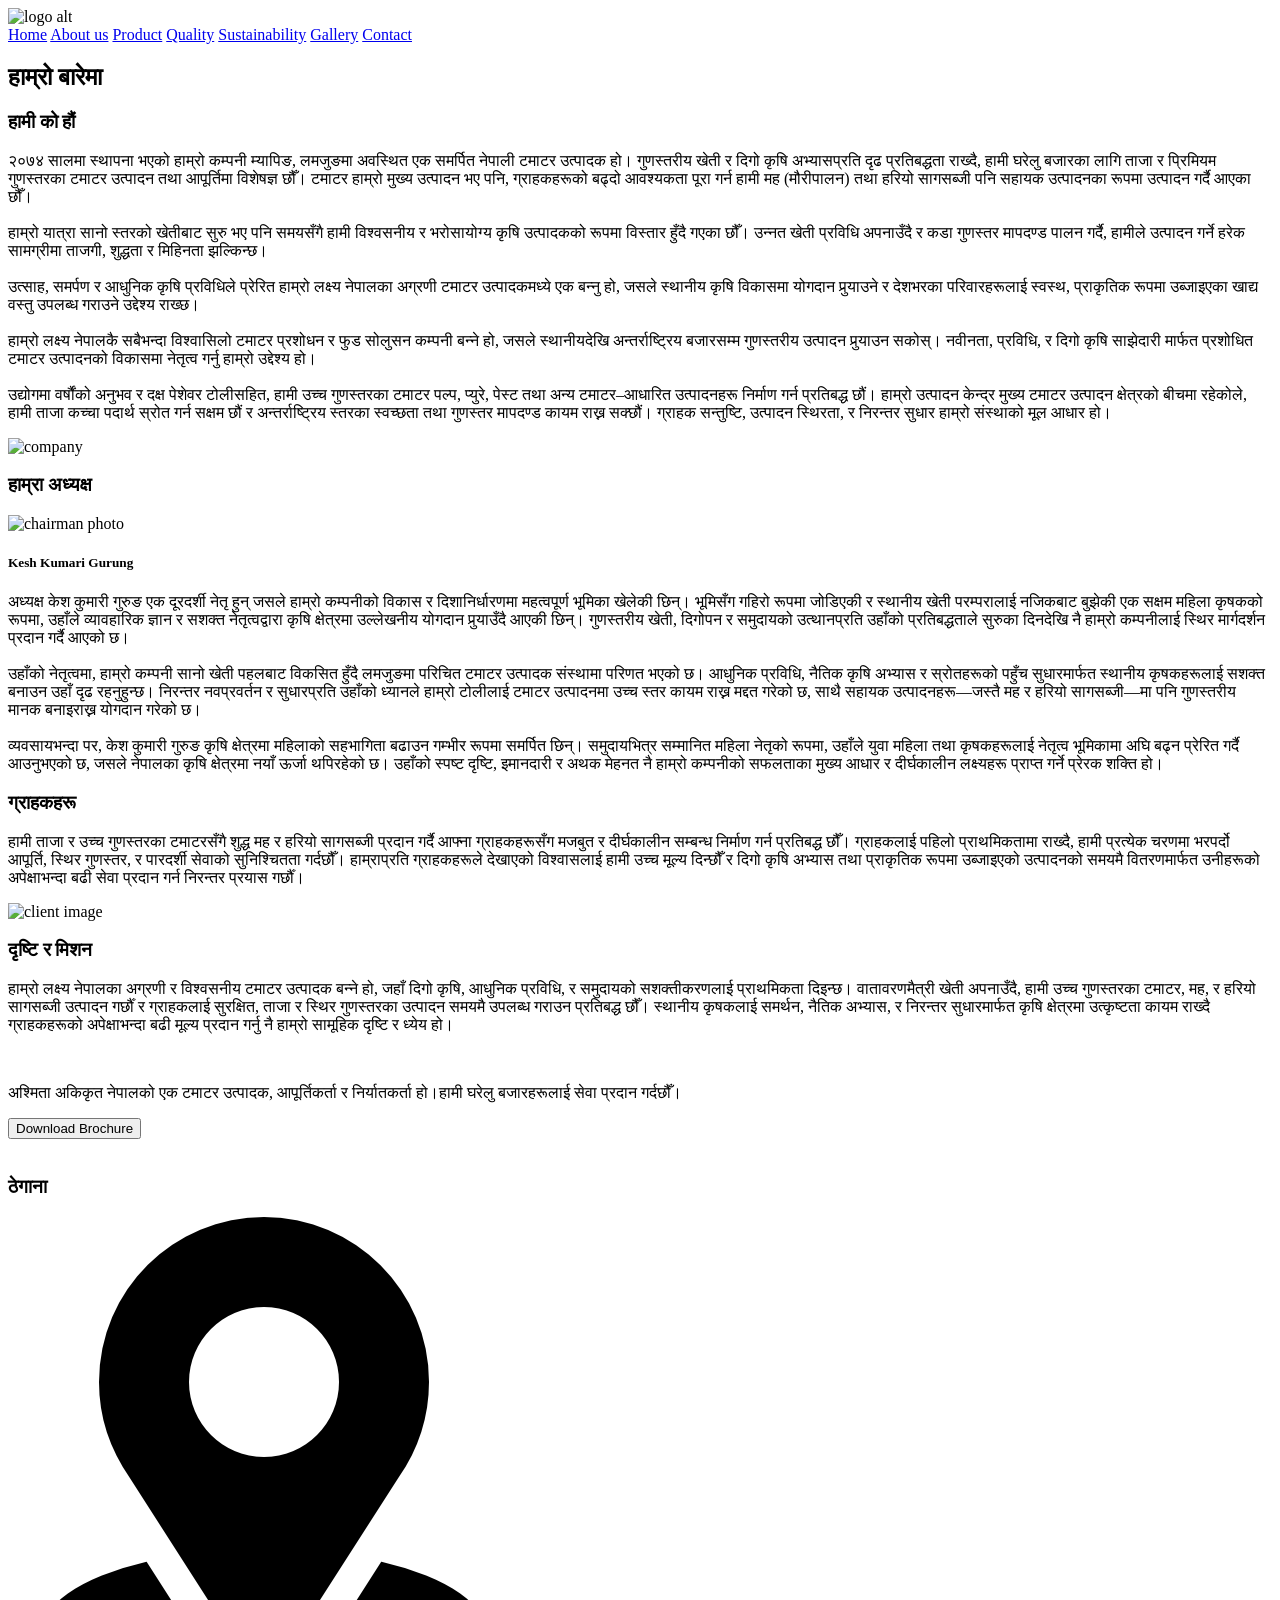
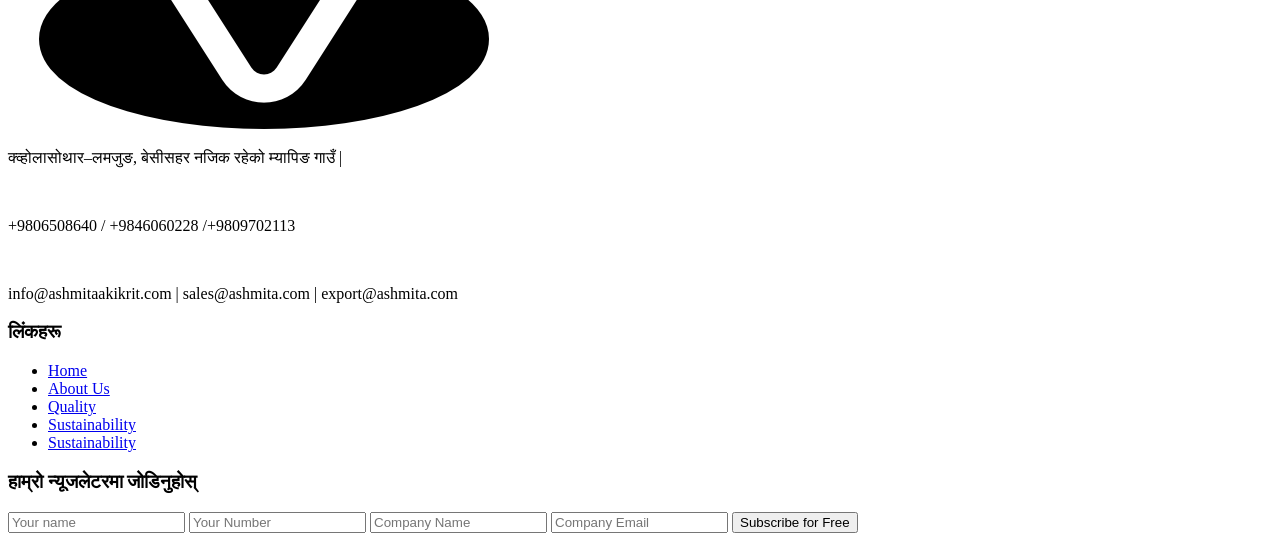
==== html/about.html @ 1850f5c6 "Update about.html" ====
<!DOCTYPE html>
<html lang="en">
<head>
    <meta charset="UTF-8">
    <meta name="viewport" content="width=device-width, initial-scale=1.0">
    <title>Document</title>
</head>
<link rel="stylesheet" href="css/about.css">
<body>
         <header>        
        <nav id="navCont">
           <div id="logo">
            <img id="logo-img" src="image/logo-removebg-preview.png" alt="logo alt">
        </div>

            <a class="nav" href="index.html">Home</a>
            <a class="nav" href="#">About us</a>
            <a class="nav" href="html/product.html">Product</a>
            <a class="nav" href="html/quality.html">Quality</a>
            <a class="nav" href="html/sustain.html">Sustainability</a>
            <a class="nav" href="html/gallery.html">Gallery</a>
            <a class="nav" href="html/gallery.html">Contact</a>
        </nav>
    </header>
    <main>
        <h2 class="main-heading">हाम्रो बारेमा</h2>
        <h3 class="sub-heading">हामी को हौं</h3>

        <div class="cont-item">
         <p class="company-p">२०७४ सालमा स्थापना भएको हाम्रो कम्पनी म्यापिङ, लमजुङमा अवस्थित एक समर्पित नेपाली टमाटर उत्पादक हो। गुणस्तरीय खेती र दिगो कृषि अभ्यासप्रति दृढ प्रतिबद्धता राख्दै, हामी घरेलु बजारका लागि ताजा र प्रिमियम गुणस्तरका टमाटर उत्पादन तथा आपूर्तिमा विशेषज्ञ छौँ। टमाटर हाम्रो मुख्य उत्पादन भए पनि, ग्राहकहरूको बढ्दो आवश्यकता पूरा गर्न हामी मह (मौरीपालन) तथा हरियो सागसब्जी पनि सहायक उत्पादनका रूपमा उत्पादन गर्दै आएका छौँ।
            <br> <br>

        हाम्रो यात्रा सानो स्तरको खेतीबाट सुरु भए पनि समयसँगै हामी विश्वसनीय र भरोसायोग्य कृषि उत्पादकको रूपमा विस्तार हुँदै गएका छौँ। उन्नत खेती प्रविधि अपनाउँदै र कडा गुणस्तर मापदण्ड पालन गर्दै, हामीले उत्पादन गर्ने हरेक सामग्रीमा ताजगी, शुद्धता र मिहिनता झल्किन्छ।
        <br><br>

        उत्साह, समर्पण र आधुनिक कृषि प्रविधिले प्रेरित हाम्रो लक्ष्य नेपालका अग्रणी टमाटर उत्पादकमध्ये एक बन्नु हो, जसले स्थानीय कृषि विकासमा योगदान पुर्‍याउने र देशभरका परिवारहरूलाई स्वस्थ, प्राकृतिक रूपमा उब्जाइएका खाद्य वस्तु उपलब्ध गराउने उद्देश्य राख्छ।
        <br><br>
        हाम्रो लक्ष्य नेपालकै सबैभन्दा विश्वासिलो टमाटर प्रशोधन र फुड सोलुसन कम्पनी बन्ने हो, जसले स्थानीयदेखि अन्तर्राष्ट्रिय बजारसम्म गुणस्तरीय उत्पादन पुर्‍याउन सकोस्। नवीनता, प्रविधि, र दिगो कृषि साझेदारी मार्फत प्रशोधित टमाटर उत्पादनको विकासमा नेतृत्व गर्नु हाम्रो उद्देश्य हो।
        <br><br>

        उद्योगमा वर्षौंको अनुभव र दक्ष पेशेवर टोलीसहित, हामी उच्च गुणस्तरका टमाटर पल्प, प्युरे, पेस्ट तथा अन्य टमाटर–आधारित उत्पादनहरू निर्माण गर्न प्रतिबद्ध छौं। हाम्रो उत्पादन केन्द्र मुख्य टमाटर उत्पादन क्षेत्रको बीचमा रहेकोले, हामी ताजा कच्चा पदार्थ स्रोत गर्न सक्षम छौं र अन्तर्राष्ट्रिय स्तरका स्वच्छता तथा गुणस्तर मापदण्ड कायम राख्न सक्छौं। ग्राहक सन्तुष्टि, उत्पादन स्थिरता, र निरन्तर सुधार हाम्रो संस्थाको मूल आधार हो।
    </p>
        
            <img id="company-img" src="image/company.jpg" alt="company">
        </div>

        
        
        <h3 class="sub-heading">हाम्रा अध्यक्ष</h3>
        <div class="cont-item">
            <div>
            <img id="img-chair" src="image/ceo.jpg" alt="chairman photo">
            <h5 id="ceo-name">Kesh Kumari Gurung</h5>
            </div>
            <p class="company-p">अध्यक्ष केश कुमारी गुरुङ एक दूरदर्शी नेतृ हुन् जसले हाम्रो कम्पनीको विकास र दिशानिर्धारणमा महत्वपूर्ण भूमिका खेलेकी छिन्। भूमिसँग गहिरो रूपमा जोडिएकी र स्थानीय खेती परम्परालाई नजिकबाट बुझेकी एक सक्षम महिला कृषकको रूपमा, उहाँले व्यावहारिक ज्ञान र सशक्त नेतृत्वद्वारा कृषि क्षेत्रमा उल्लेखनीय योगदान पुर्‍याउँदै आएकी छिन्। गुणस्तरीय खेती, दिगोपन र समुदायको उत्थानप्रति उहाँको प्रतिबद्धताले सुरुका दिनदेखि नै हाम्रो कम्पनीलाई स्थिर मार्गदर्शन प्रदान गर्दै आएको छ।
                <br> <br>

            उहाँको नेतृत्वमा, हाम्रो कम्पनी सानो खेती पहलबाट विकसित हुँदै लमजुङमा परिचित टमाटर उत्पादक संस्थामा परिणत भएको छ। आधुनिक प्रविधि, नैतिक कृषि अभ्यास र स्रोतहरूको पहुँच सुधारमार्फत स्थानीय कृषकहरूलाई सशक्त बनाउन उहाँ दृढ रहनुहुन्छ। निरन्तर नवप्रवर्तन र सुधारप्रति उहाँको ध्यानले हाम्रो टोलीलाई टमाटर उत्पादनमा उच्च स्तर कायम राख्न मद्दत गरेको छ, साथै सहायक उत्पादनहरू—जस्तै मह र हरियो सागसब्जी—मा पनि गुणस्तरीय मानक बनाइराख्न योगदान गरेको छ।
            <br> <br>

            व्यवसायभन्दा पर, केश कुमारी गुरुङ कृषि क्षेत्रमा महिलाको सहभागिता बढाउन गम्भीर रूपमा समर्पित छिन्। समुदायभित्र सम्मानित महिला नेतृको रूपमा, उहाँले युवा महिला तथा कृषकहरूलाई नेतृत्व भूमिकामा अघि बढ्न प्रेरित गर्दै आउनुभएको छ, जसले नेपालका कृषि क्षेत्रमा नयाँ ऊर्जा थपिरहेको छ। उहाँको स्पष्ट दृष्टि, इमानदारी र अथक मेहनत नै हाम्रो कम्पनीको सफलताका मुख्य आधार र दीर्घकालीन लक्ष्यहरू प्राप्त गर्ने प्रेरक शक्ति हो।</p>
        </div>



       <section class="clients-section">
    <h3 class="sub-heading">ग्राहकहरू</h3>

    <p class="p-coustumer">
        हामी ताजा र उच्च गुणस्तरका टमाटरसँगै शुद्ध मह र हरियो सागसब्जी प्रदान गर्दै आफ्ना ग्राहकहरूसँग मजबुत र दीर्घकालीन सम्बन्ध निर्माण गर्न प्रतिबद्ध छौँ। 
        ग्राहकलाई पहिलो प्राथमिकतामा राख्दै, हामी प्रत्येक चरणमा भरपर्दो आपूर्ति, स्थिर गुणस्तर, र पारदर्शी सेवाको सुनिश्चितता गर्दछौँ। 
        हाम्राप्रति ग्राहकहरूले देखाएको विश्वासलाई हामी उच्च मूल्य दिन्छौँ र दिगो कृषि अभ्यास तथा प्राकृतिक रूपमा उब्जाइएको उत्पादनको समयमै वितरणमार्फत उनीहरूको अपेक्षाभन्दा बढी सेवा प्रदान गर्न निरन्तर प्रयास गर्छौँ।
    </p>

    <img id="client-img" src="image/client-removebg-preview.png" alt="client image">
</section>

<section class="vision-mission">
    <h3 class="sub-heading">दृष्टि र मिशन</h3>

    <p class="p-coustumer">
        हाम्रो लक्ष्य नेपालका अग्रणी र विश्वसनीय टमाटर उत्पादक बन्ने हो, जहाँ दिगो कृषि, आधुनिक प्रविधि, र समुदायको सशक्तीकरणलाई प्राथमिकता दिइन्छ। 
        वातावरणमैत्री खेती अपनाउँदै, हामी उच्च गुणस्तरका टमाटर, मह, र हरियो सागसब्जी उत्पादन गर्छौँ र ग्राहकलाई सुरक्षित, ताजा र स्थिर गुणस्तरका उत्पादन समयमै उपलब्ध गराउन प्रतिबद्ध छौँ। 
        स्थानीय कृषकलाई समर्थन, नैतिक अभ्यास, र निरन्तर सुधारमार्फत कृषि क्षेत्रमा उत्कृष्टता कायम राख्दै ग्राहकहरूको अपेक्षाभन्दा बढी मूल्य प्रदान गर्नु नै हाम्रो सामूहिक दृष्टि र ध्येय हो।
    </p>
</section>

    </main>

    <footer>
    <div id="footer">

        <!-- First Column -->
        <div class="footer-c">
            <img id="logo-e" src="image/logo-removebg-preview.png" alt="">

            <p id="p-e">
                अश्मिता अकिकृत नेपालको एक टमाटर उत्पादक, आपूर्तिकर्ता र निर्यातकर्ता हो।हामी घरेलु बजारहरूलाई सेवा प्रदान गर्दछौँ।
            </p>

            <button id="btn-e">Download Brochure</button>

            <div id="social">
                <a href="https://www.facebook.com/kham.bahadurgrg"><img class="img-e" src="image/facebook.png" alt=""></a>
                <a href="https://www.instagram.com/yamrit_gurung/"><img class="img-e" src="image/instagram.png" alt=""></a>
                <a href="https://www.youtube.com/"><img class="img-e" src="image/youtube.png" alt=""></a>
            </div>
        </div>

        <!-- Second Column -->
        <div class="footer-c">
            <h3 class="info-he">ठेगाना</h3>

            <div class="info">
               <a href="https://www.google.com/maps/place/Maping+%E0%A4%AE%E0%A4%AA%E0%A4%BF%E0%A4%99/@28.2542365,84.2413966,14.32z/data=!4m6!3m5!1s0x39959f0047cae0e9:0x9536aeb9dab28066!8m2!3d28.250669!4d84.262424!16s%2Fg%2F11lcmypb7j?entry=ttu&g_ep=EgoyMDI1MTIwMi4wIKXMDSoASAFQAw%3D%3D"> <img class="info-img" src="/image/location.png" alt="location"></a>
                <p>क्व्होलासोथार–लमजुङ, बेसीसहर नजिक रहेको म्यापिङ गाउँ |</p>
            </div>

            <div class="info">
                <img class="info-img" src="image/phone-call.png" alt="">
                <p>+9806508640 / +9846060228 /+9809702113</p>
            </div>

            <div class="info">
                <img class="info-img" src="image/email.png" alt="">
                <p>info@ashmitaakikrit.com | sales@ashmita.com | export@ashmita.com</p>
            </div>
        </div>

        <!-- Third Column -->
        <div class="footer-c">
            <h3 class="info-he">लिंकहरू</h3>

            <ul id="list-links">
                <li><a class="listL" href="#">Home</a></li>
                <li><a class="listL"  href="html/about.html">About Us</a></li>
                <li><a class="listL"  href="html/quality.html">Quality</a></li>
                <li><a class="listL"  href="html/sustain.html">Sustainability</a></li>
                <li><a class="listL"  href="html/contact.html">Sustainability</a></li>
            </ul>
        </div>

        <!-- Fourth Column -->
        <div id="footer-join" class="footer-c">
            <h3 class="info-he">हाम्रो न्यूजलेटरमा जोडिनुहोस्</h3>
            <form action="index.php">
            <input class="input" placeholder="Your name" type="text">
            <input class="input" placeholder="Your Number" type="number">
            <input class="input" placeholder="Company Name" type="text">
            <input class="input" placeholder="Company Email" type="email">

            <button type="submit" id="sub">Subscribe for Free</button>
            </form>
        </div>

    </div>
</footer>
    
</body>
</html>
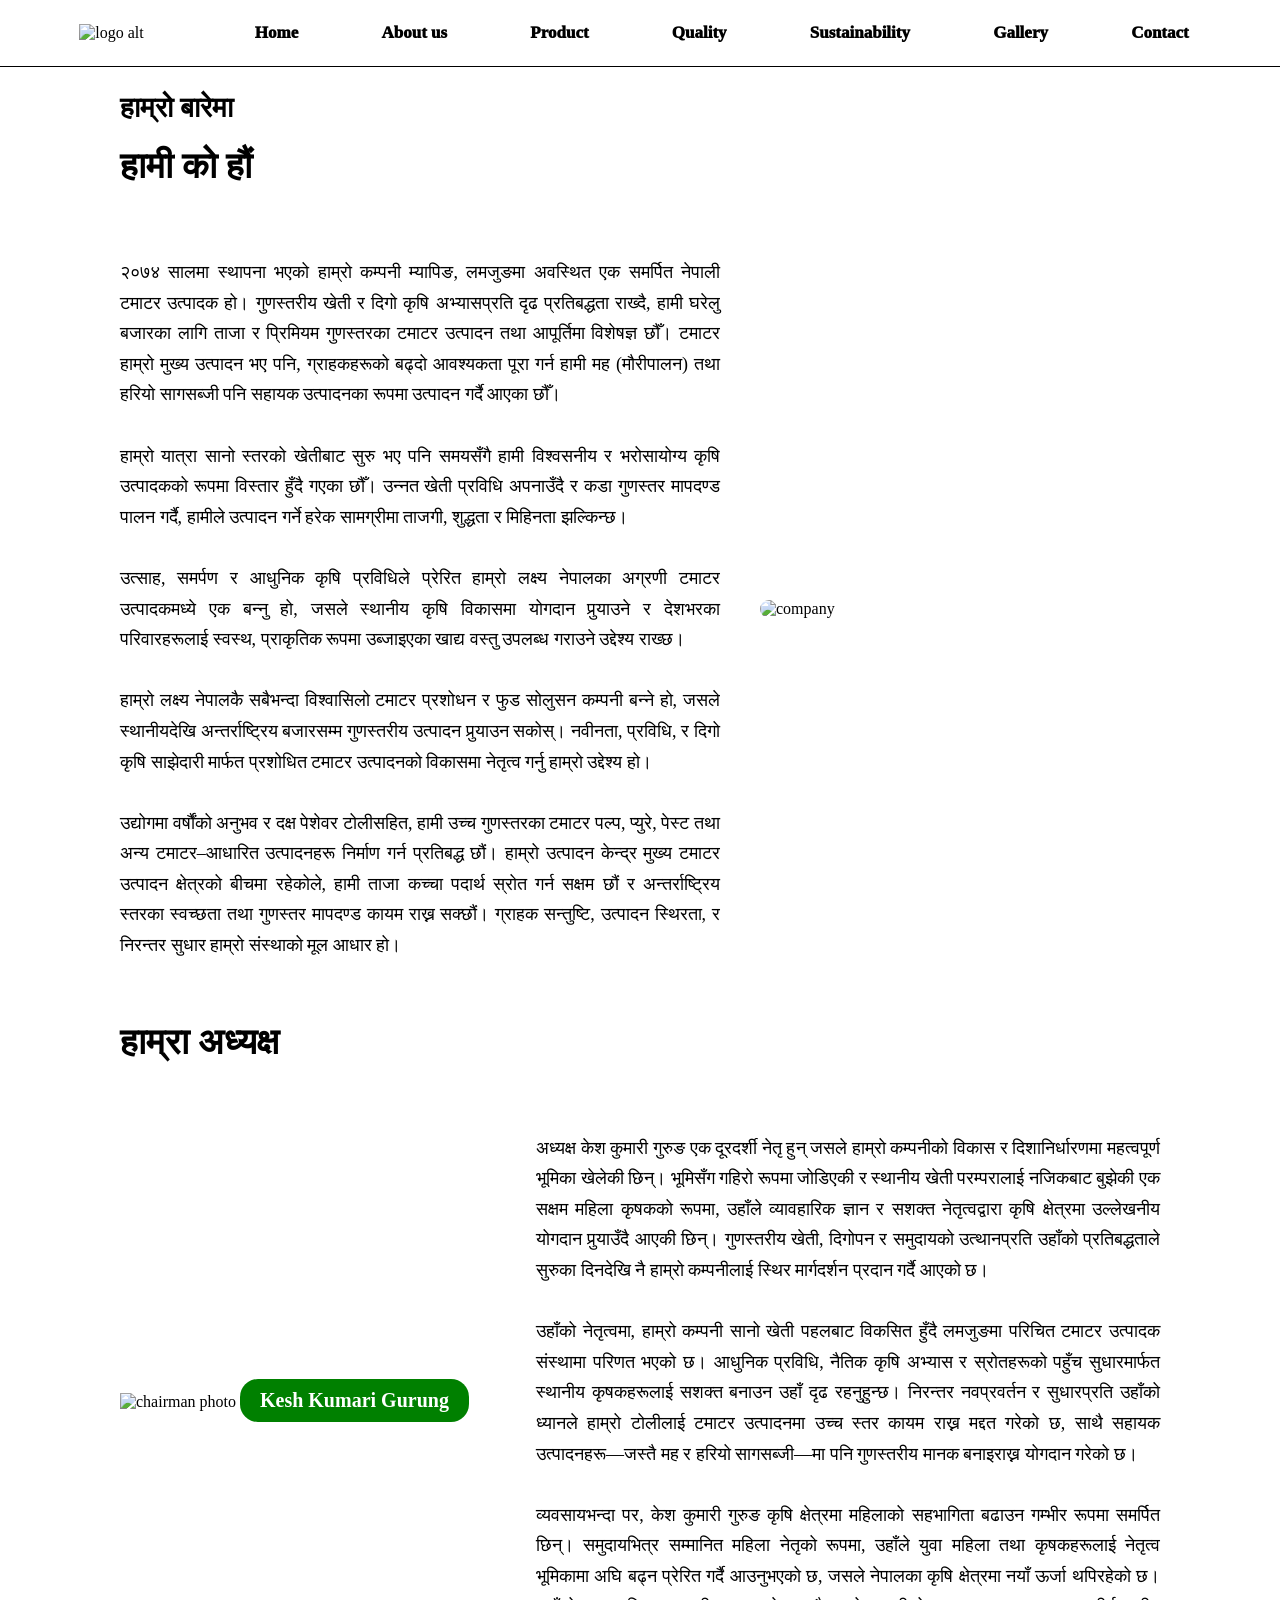
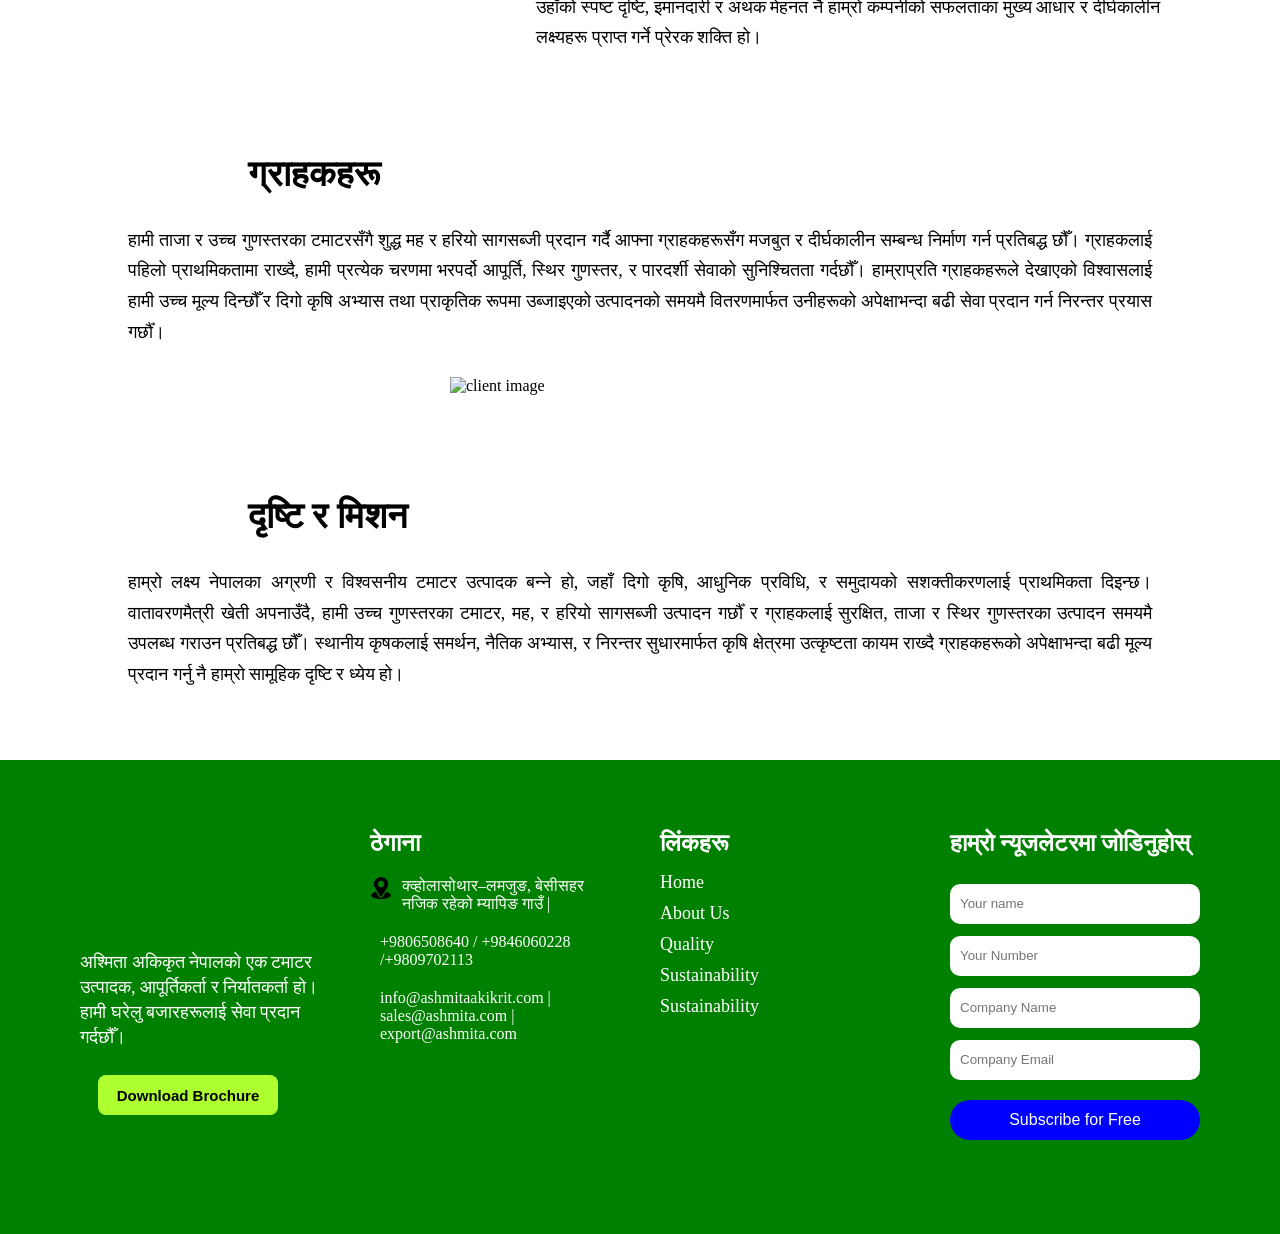
==== commit f45de44f: "Update about.html" ====
--- a/html/about.html
+++ b/html/about.html
@@ -5,7 +5,7 @@
     <meta name="viewport" content="width=device-width, initial-scale=1.0">
     <title>Document</title>
 </head>
-<link rel="stylesheet" href="css/about.css">
+<link rel="stylesheet" href="../css/about.css">
 <body>
          <header>        
         <nav id="navCont">
@@ -167,3 +167,4 @@
 
 
 
+
--- a/css/about.css
+++ b/css/about.css
@@ -0,0 +1,295 @@
+*{
+    margin:0;
+    padding:0;
+    box-sizing: border-box;
+}
+
+#navCont{
+    display:flex;
+    align-items: center;
+    justify-content: space-evenly;
+     background-color: white;
+     padding:15px 20px;
+     border-bottom: 1px solid black;
+     
+     
+    
+
+}
+#logo-img{
+    height: 120px;
+    width: 120px;
+    margin-right: 40px;
+    
+}
+.nav{
+    text-decoration: none;
+    font-size: 17px;
+    padding: 8px 12px; 
+    color:black;
+    font-weight: 1000;
+    transition:border-bottom 0.2s;
+}
+.nav:hover{ 
+    border-bottom: 5px solid green;
+    
+}
+
+@media (max-width:768px)
+{
+    #navCont{
+        flex-wrap: wrap;
+
+    }
+    #logo-img{
+        height: 70px;
+        width: 70px;
+        margin:0;
+    }
+    .nav{
+        font-size: 15px;
+
+    }
+}
+
+
+.main-heading {
+    font-size: 28px;
+    margin: 25px 0 10px 120px;
+}
+
+.sub-heading {
+     font-size: 36px;
+    font-weight: bold;
+    margin: 20px 0 30px 120px;
+}
+
+/* Mobile heading fix */
+@media (max-width: 768px) {
+    .main-heading {
+        margin-left: 20px;
+        font-size: 24px;
+    }
+
+    .sub-heading {
+        font-size: 28px;
+    }
+}
+
+/* ================= FLEX SECTIONS (about + chairman) ================= */
+
+.cont-item {
+    display: flex;
+    align-items: center;
+    justify-content: space-between;
+    gap: 40px;
+    padding: 40px 120px;
+}
+
+.company-p {
+    font-size: 18px;
+    text-align: justify;
+    line-height: 1.7;
+    width: 60%;
+}
+
+#company-img{
+    width: 40%;
+    border-radius: 20px;
+}
+
+/* Stack on mobile/tablet */
+@media (max-width: 992px) {
+    .cont-item {
+        flex-direction: column;
+        padding: 20px;
+        text-align: center;
+    }
+
+    .company-p {
+        width: 100%;
+        font-size: 16px;
+    }
+
+    #company-img,
+    #img-chair {
+        width: 40%;
+    }
+}
+
+/* ================= CHAIRMAN NAME ================= */
+
+#ceo-name {
+    height: auto;
+    width: auto;
+    background-color: green;
+    padding: 10px 20px;
+    border-radius: 18px;
+    color: white;
+    font-size: 20px;
+    font-weight: bold;
+    text-align: center;
+    margin: 15px auto 0;
+    display: inline-block;
+}
+
+/* ================= CLIENT SECTION ================= */
+
+.clients-section,
+.vision-mission {
+    padding: 40px 10%;
+}
+
+.p-coustumer {
+    text-align: justify;
+    font-size: 18px;
+    line-height: 1.7;
+    margin-bottom: 30px;
+}
+
+#client-img {
+    display: block;
+    width: 50%;
+    max-width: 380px;
+    margin: 0 auto;
+}
+
+/* Responsive */
+@media (max-width: 900px) {
+    .p-coustumer {
+        font-size: 17px;
+    }
+
+    #client-img {
+        width: 70%;
+    }
+}
+
+@media (max-width: 600px) {
+    .p-coustumer {
+        font-size: 16px;
+    }
+
+    #client-img {
+        width: 85%;
+    }
+
+    .sub-heading {
+        font-size: 26px;
+    }
+}
+
+
+
+
+
+
+   #footer {
+    width: 100%;
+    background-color: green;
+    display: flex;
+    flex-wrap: wrap;
+    justify-content: center;
+    padding: 50px 20px;
+    color: white;
+}
+
+/* Footer Columns */
+.footer-c {
+    width: 250px;
+    margin: 20px;
+}
+
+/* Logo */
+#logo-e {
+    height: 100px;
+    display: block;
+    margin: 0 auto;
+}
+
+/* Text */
+#p-e {
+    padding-top: 20px;
+    font-size: 18px;
+    line-height: 1.4;
+}
+
+/* Brochure Button */
+#btn-e {
+    height: 40px;
+    width: 180px;
+    font-size: 15px;
+    color: black;
+    font-weight: 600;
+    background-color: greenyellow;
+    border-radius: 8px;
+    margin: 25px 18px;
+    display: block;
+    border: none;
+    
+}
+
+/* Social Icons */
+#social {
+    display: flex;
+    margin-top: 10px;
+}
+
+.img-e {
+    height: 45px;
+    padding: 10px;
+    margin-left: 10px;
+}
+
+/* Address Section */
+.info {
+    display: flex;
+    gap: 10px;
+    margin-top: 20px;
+}
+
+.info-img {
+    height: 22px;
+}
+
+.info-he {
+    font-size: 24px;
+    margin-bottom: 15px;
+}
+
+/* Links List */
+#list-links li {
+    list-style: none;
+    margin-bottom: 10px;
+    font-size: 18px;
+    cursor: pointer;
+}
+
+/* Newsletter */
+.input {
+    height: 40px;
+    width: 100%;
+    margin-top: 12px;
+    border-radius: 10px;
+    border: none;
+    padding-left: 10px;
+}
+
+#sub {
+    height: 40px;
+    width: 100%;
+    border-radius: 20px;
+    color: white;
+    font-size: 16px;
+    background-color: blue;
+    border: none;
+    margin-top: 20px;
+    cursor: pointer;
+}
+.listL{
+    color:white;
+    text-decoration: none;
+    
+
+}
+
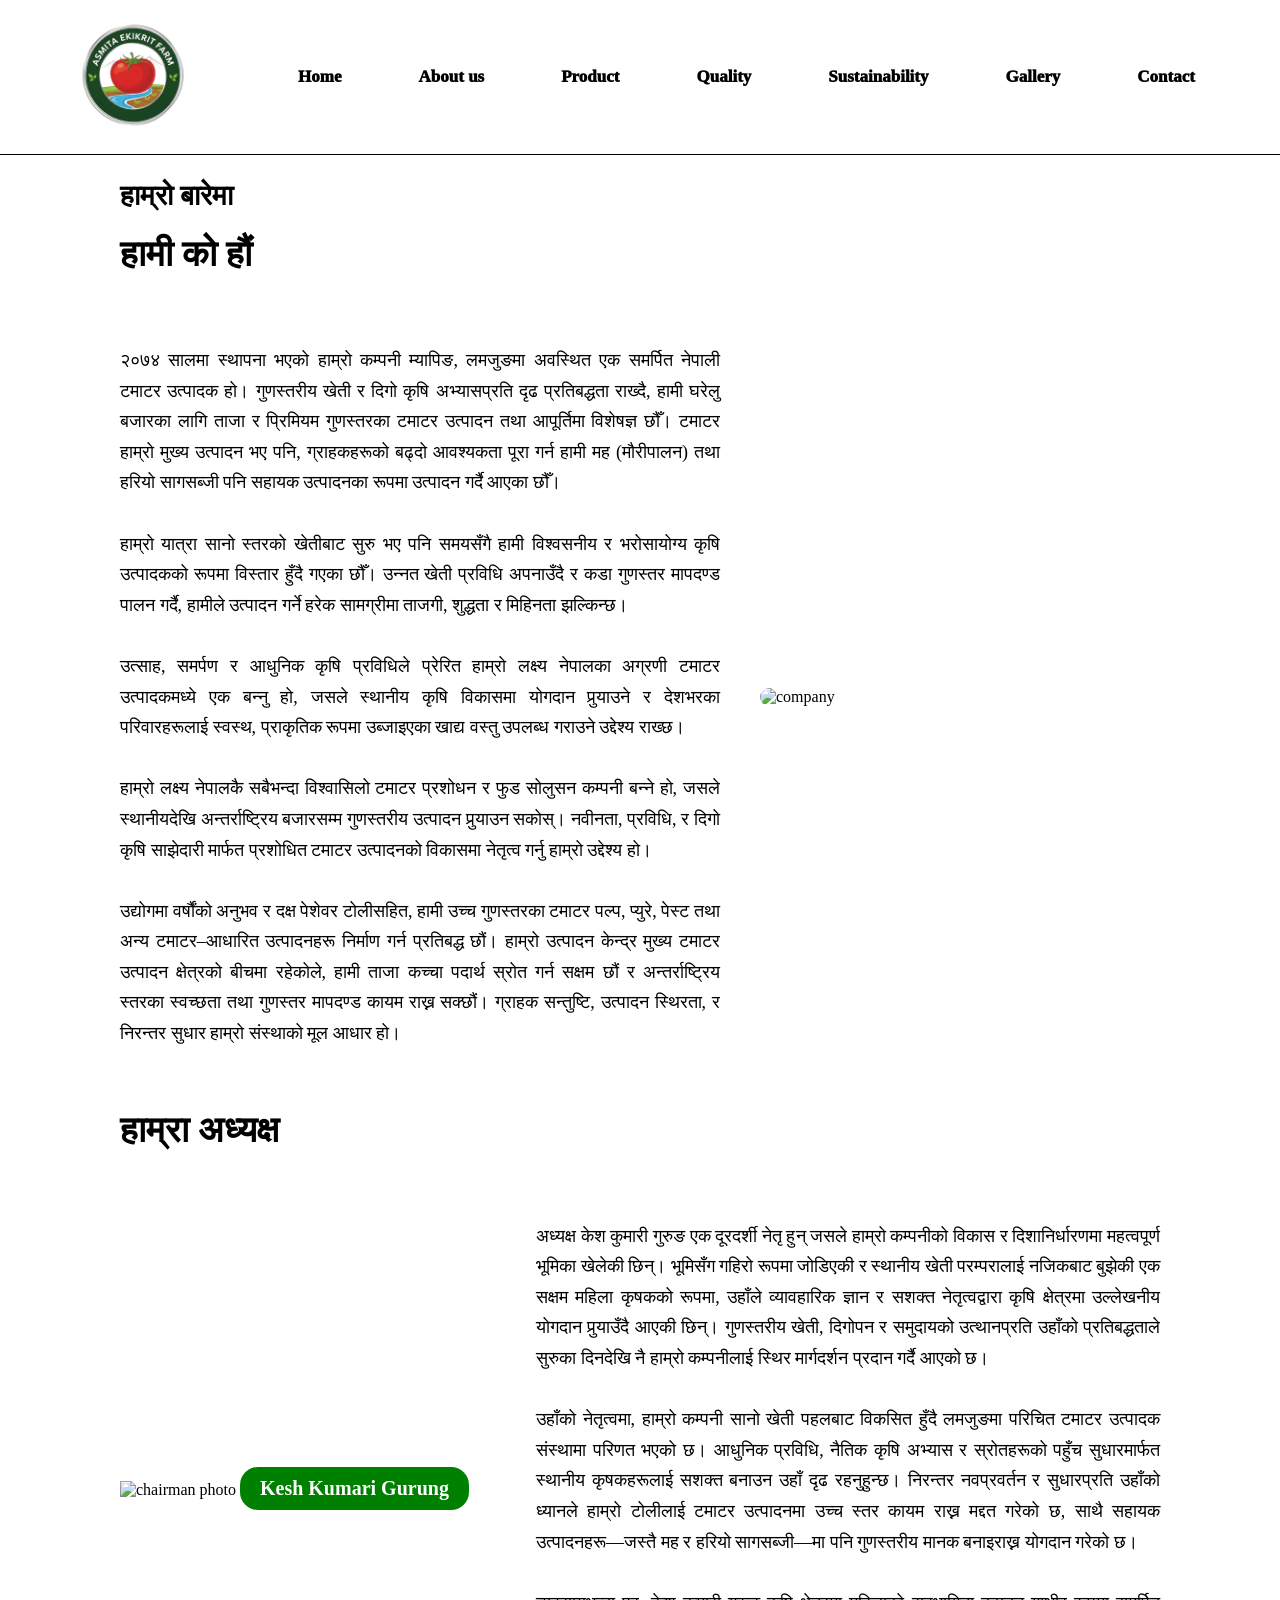
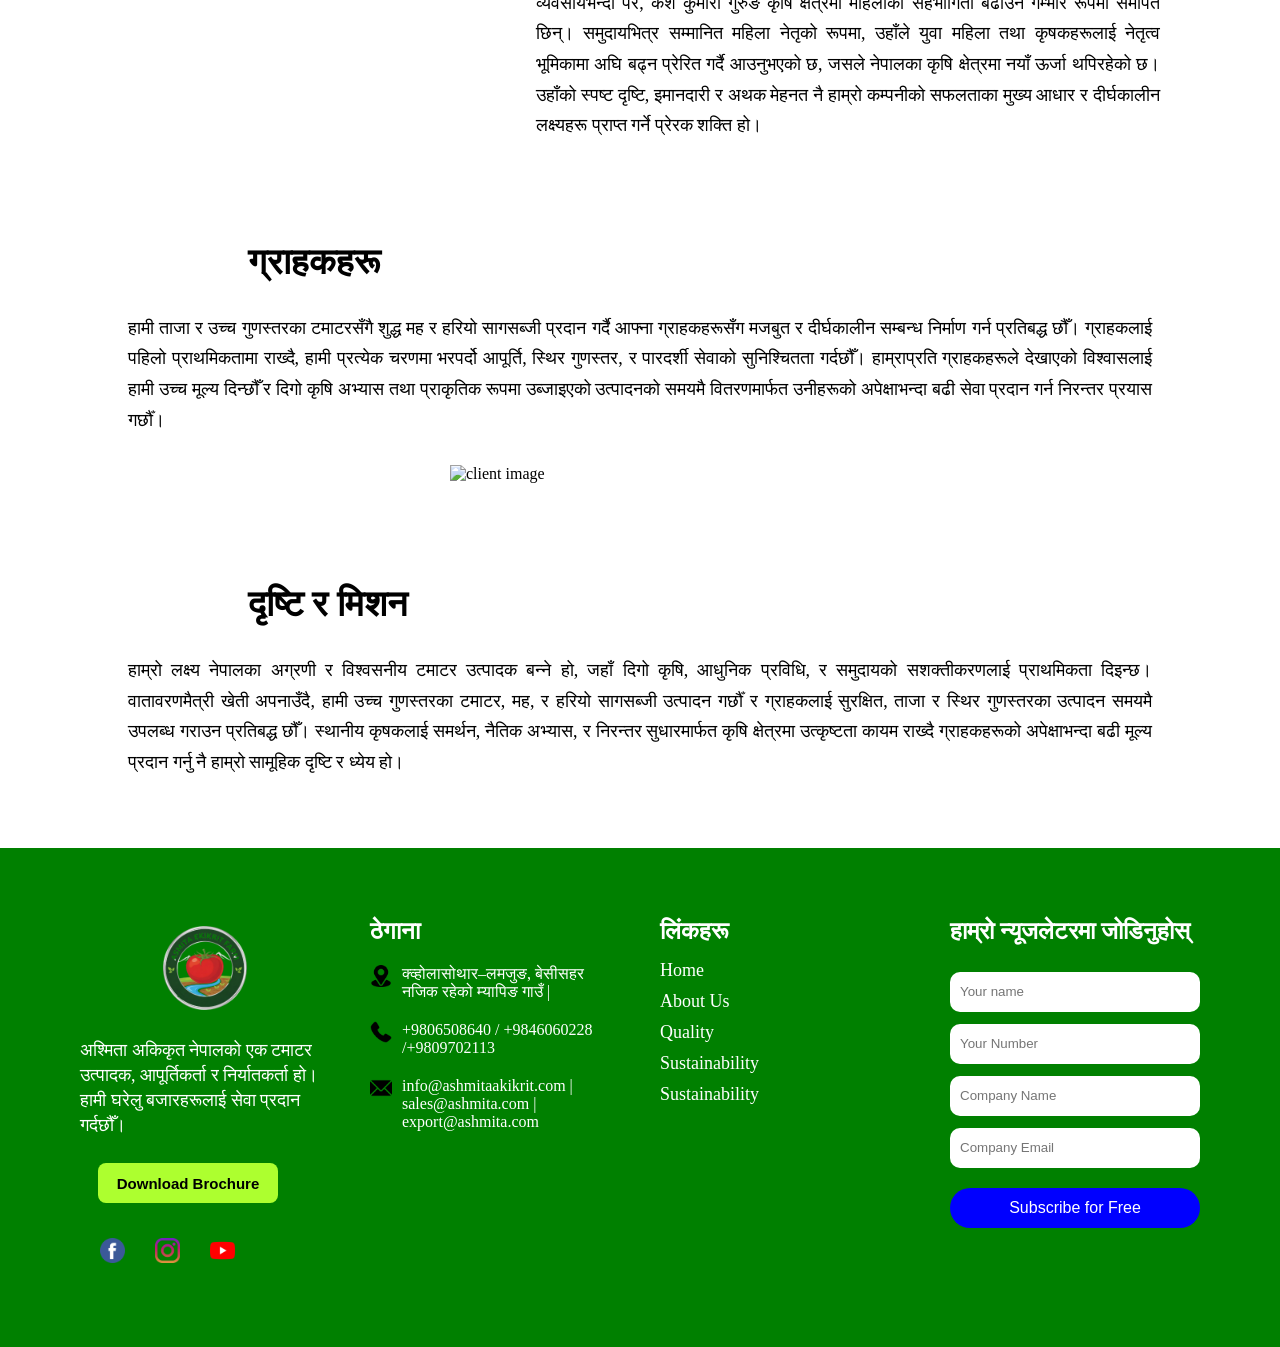
==== commit d2180abf: "Update about.html" ====
--- a/html/about.html
+++ b/html/about.html
@@ -10,16 +10,16 @@
          <header>        
         <nav id="navCont">
            <div id="logo">
-            <img id="logo-img" src="image/logo-removebg-preview.png" alt="logo alt">
+            <img id="logo-img" src="../image/logo-removebg-preview.png" alt="logo alt">
         </div>
 
-            <a class="nav" href="index.html">Home</a>
+            <a class="nav" href="../index.html">Home</a>
             <a class="nav" href="#">About us</a>
-            <a class="nav" href="html/product.html">Product</a>
-            <a class="nav" href="html/quality.html">Quality</a>
-            <a class="nav" href="html/sustain.html">Sustainability</a>
-            <a class="nav" href="html/gallery.html">Gallery</a>
-            <a class="nav" href="html/gallery.html">Contact</a>
+            <a class="nav" href="product.html">Product</a>
+            <a class="nav" href="quality.html">Quality</a>
+            <a class="nav" href="sustain.html">Sustainability</a>
+            <a class="nav" href="gallery.html">Gallery</a>
+            <a class="nav" href="contact.html">Contact</a>
         </nav>
     </header>
     <main>
@@ -41,7 +41,7 @@
         उद्योगमा वर्षौंको अनुभव र दक्ष पेशेवर टोलीसहित, हामी उच्च गुणस्तरका टमाटर पल्प, प्युरे, पेस्ट तथा अन्य टमाटर–आधारित उत्पादनहरू निर्माण गर्न प्रतिबद्ध छौं। हाम्रो उत्पादन केन्द्र मुख्य टमाटर उत्पादन क्षेत्रको बीचमा रहेकोले, हामी ताजा कच्चा पदार्थ स्रोत गर्न सक्षम छौं र अन्तर्राष्ट्रिय स्तरका स्वच्छता तथा गुणस्तर मापदण्ड कायम राख्न सक्छौं। ग्राहक सन्तुष्टि, उत्पादन स्थिरता, र निरन्तर सुधार हाम्रो संस्थाको मूल आधार हो।
     </p>
         
-            <img id="company-img" src="image/company.jpg" alt="company">
+            <img id="company-img" src="../image/company.jpg" alt="company">
         </div>
 
         
@@ -49,7 +49,7 @@
         <h3 class="sub-heading">हाम्रा अध्यक्ष</h3>
         <div class="cont-item">
             <div>
-            <img id="img-chair" src="image/ceo.jpg" alt="chairman photo">
+            <img id="img-chair" src="../image/ceo.jpg" alt="chairman photo">
             <h5 id="ceo-name">Kesh Kumari Gurung</h5>
             </div>
             <p class="company-p">अध्यक्ष केश कुमारी गुरुङ एक दूरदर्शी नेतृ हुन् जसले हाम्रो कम्पनीको विकास र दिशानिर्धारणमा महत्वपूर्ण भूमिका खेलेकी छिन्। भूमिसँग गहिरो रूपमा जोडिएकी र स्थानीय खेती परम्परालाई नजिकबाट बुझेकी एक सक्षम महिला कृषकको रूपमा, उहाँले व्यावहारिक ज्ञान र सशक्त नेतृत्वद्वारा कृषि क्षेत्रमा उल्लेखनीय योगदान पुर्‍याउँदै आएकी छिन्। गुणस्तरीय खेती, दिगोपन र समुदायको उत्थानप्रति उहाँको प्रतिबद्धताले सुरुका दिनदेखि नै हाम्रो कम्पनीलाई स्थिर मार्गदर्शन प्रदान गर्दै आएको छ।
@@ -72,7 +72,7 @@
         हाम्राप्रति ग्राहकहरूले देखाएको विश्वासलाई हामी उच्च मूल्य दिन्छौँ र दिगो कृषि अभ्यास तथा प्राकृतिक रूपमा उब्जाइएको उत्पादनको समयमै वितरणमार्फत उनीहरूको अपेक्षाभन्दा बढी सेवा प्रदान गर्न निरन्तर प्रयास गर्छौँ।
     </p>
 
-    <img id="client-img" src="image/client-removebg-preview.png" alt="client image">
+    <img id="client-img" src="../image/client-removebg-preview.png" alt="client image">
 </section>
 
 <section class="vision-mission">
@@ -92,7 +92,7 @@
 
         <!-- First Column -->
         <div class="footer-c">
-            <img id="logo-e" src="image/logo-removebg-preview.png" alt="">
+            <img id="logo-e" src="../image/logo-removebg-preview.png" alt="">
 
             <p id="p-e">
                 अश्मिता अकिकृत नेपालको एक टमाटर उत्पादक, आपूर्तिकर्ता र निर्यातकर्ता हो।हामी घरेलु बजारहरूलाई सेवा प्रदान गर्दछौँ।
@@ -101,9 +101,9 @@
             <button id="btn-e">Download Brochure</button>
 
             <div id="social">
-                <a href="https://www.facebook.com/kham.bahadurgrg"><img class="img-e" src="image/facebook.png" alt=""></a>
-                <a href="https://www.instagram.com/yamrit_gurung/"><img class="img-e" src="image/instagram.png" alt=""></a>
-                <a href="https://www.youtube.com/"><img class="img-e" src="image/youtube.png" alt=""></a>
+                <a href="https://www.facebook.com/kham.bahadurgrg"><img class="img-e" src="../image/facebook.png" alt=""></a>
+                <a href="https://www.instagram.com/yamrit_gurung/"><img class="img-e" src="../image/instagram.png" alt=""></a>
+                <a href="https://www.youtube.com/"><img class="img-e" src="../image/youtube.png" alt=""></a>
             </div>
         </div>
 
@@ -117,12 +117,12 @@
             </div>
 
             <div class="info">
-                <img class="info-img" src="image/phone-call.png" alt="">
+                <img class="info-img" src="../image/phone-call.png" alt="">
                 <p>+9806508640 / +9846060228 /+9809702113</p>
             </div>
 
             <div class="info">
-                <img class="info-img" src="image/email.png" alt="">
+                <img class="info-img" src="../image/email.png" alt="">
                 <p>info@ashmitaakikrit.com | sales@ashmita.com | export@ashmita.com</p>
             </div>
         </div>
@@ -133,10 +133,10 @@
 
             <ul id="list-links">
                 <li><a class="listL" href="#">Home</a></li>
-                <li><a class="listL"  href="html/about.html">About Us</a></li>
-                <li><a class="listL"  href="html/quality.html">Quality</a></li>
-                <li><a class="listL"  href="html/sustain.html">Sustainability</a></li>
-                <li><a class="listL"  href="html/contact.html">Sustainability</a></li>
+                <li><a class="listL"  href="about.html">About Us</a></li>
+                <li><a class="listL"  href="quality.html">Quality</a></li>
+                <li><a class="listL"  href="sustain.html">Sustainability</a></li>
+                <li><a class="listL"  href="contact.html">Sustainability</a></li>
             </ul>
         </div>
 
@@ -168,3 +168,4 @@
 
 
 
+
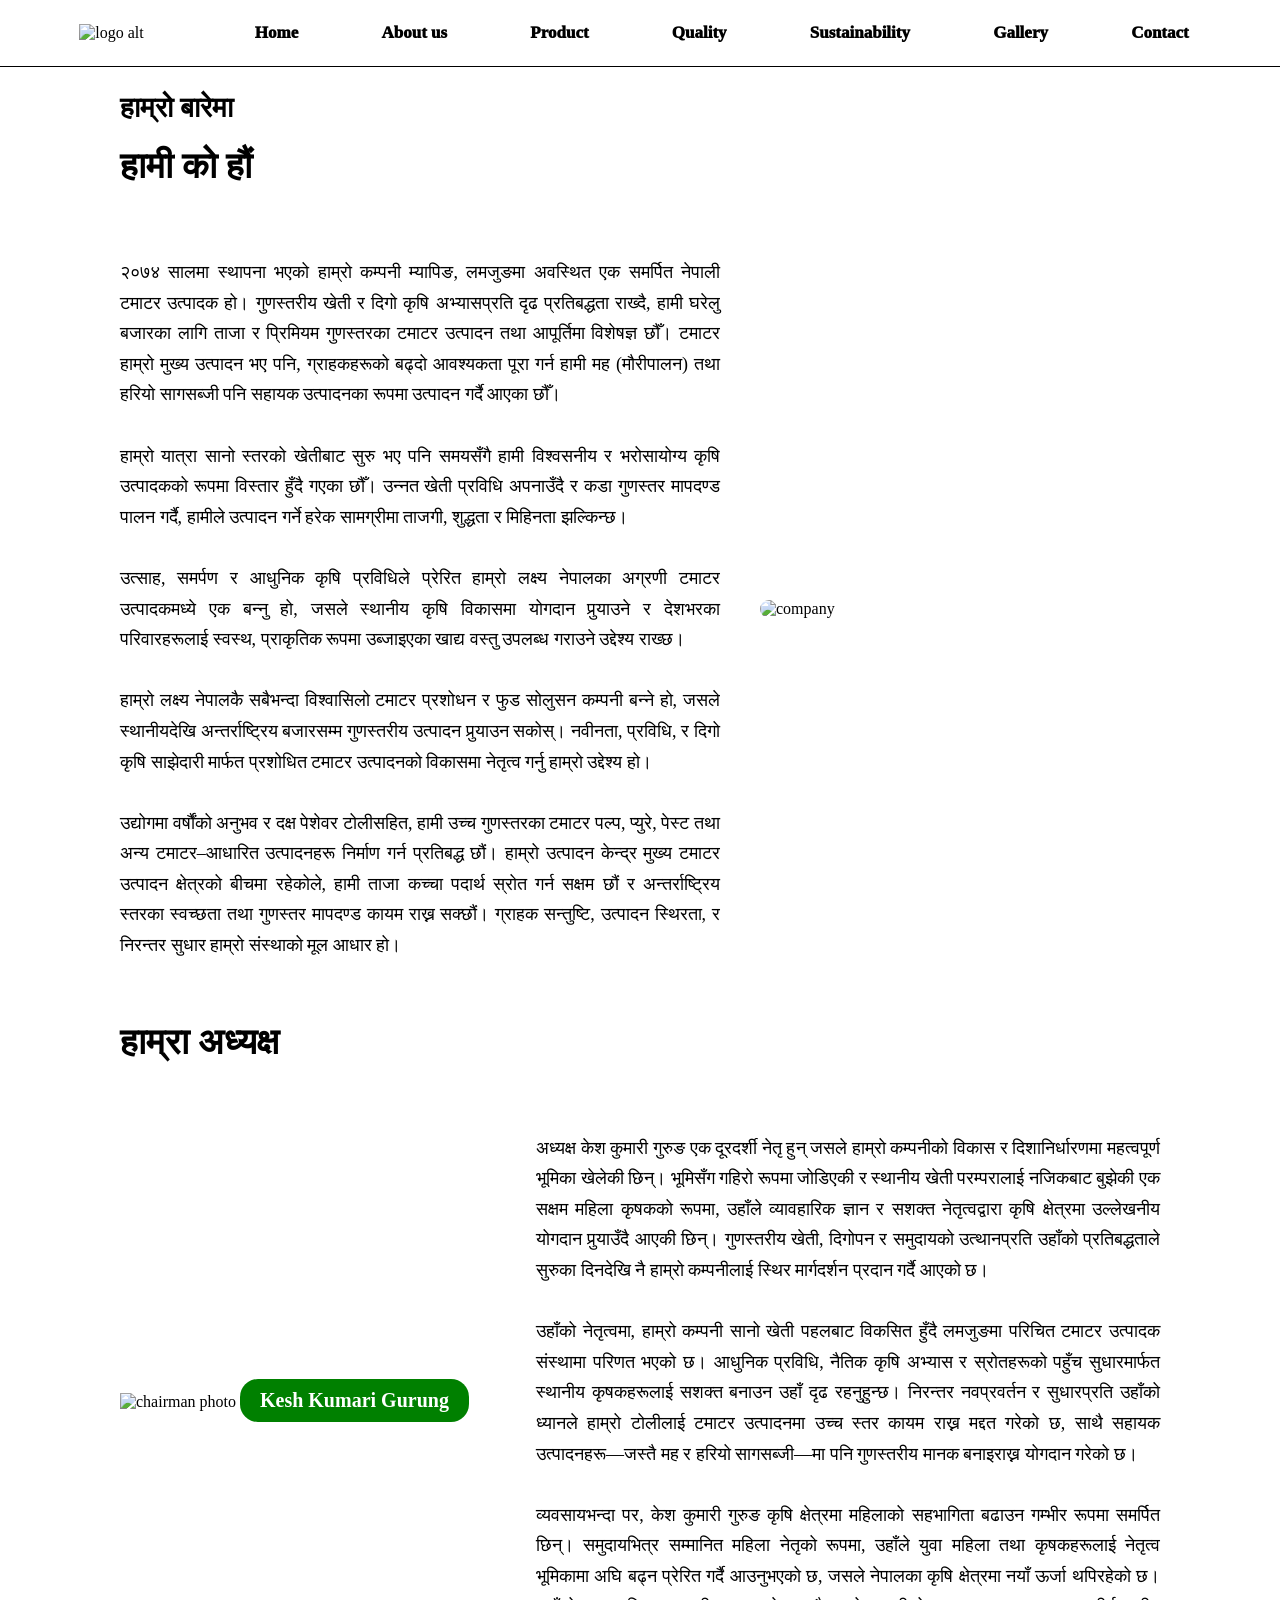
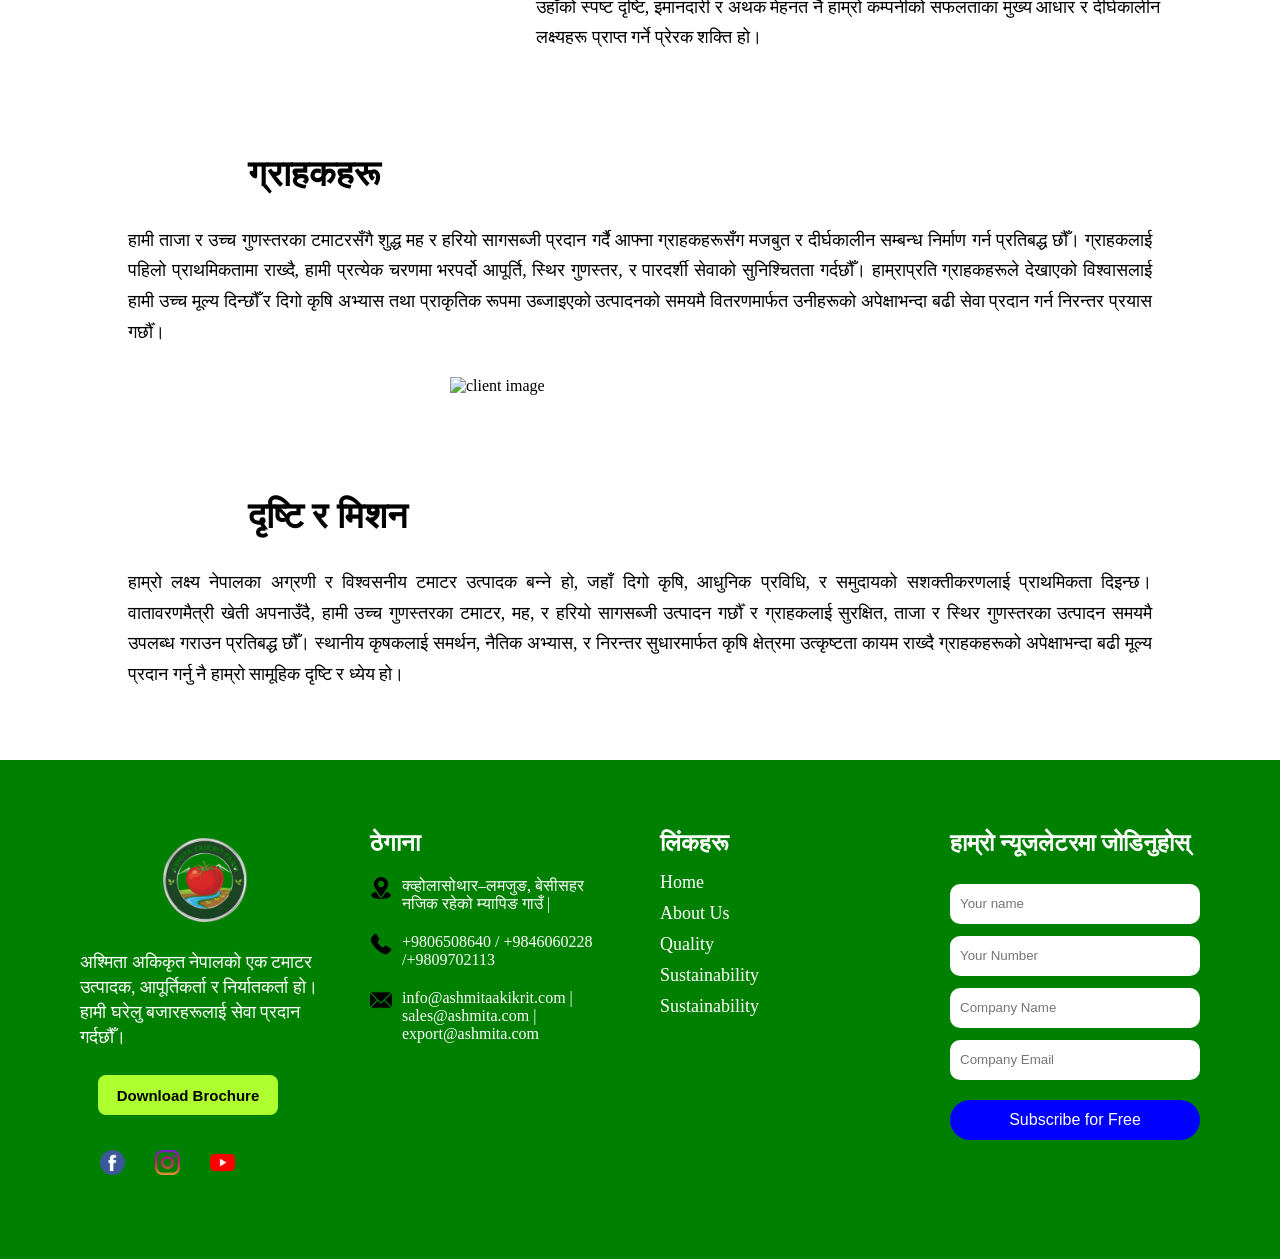
==== commit 3d947c22: "Update about.html" ====
--- a/html/about.html
+++ b/html/about.html
@@ -10,7 +10,7 @@
          <header>        
         <nav id="navCont">
            <div id="logo">
-            <img id="logo-img" src="../image/logo-removebg-preview.png" alt="logo alt">
+            <img id="logo-img" src="./image/logo-removebg-preview.png" alt="logo alt">
         </div>
 
             <a class="nav" href="../index.html">Home</a>
@@ -49,7 +49,7 @@
         <h3 class="sub-heading">हाम्रा अध्यक्ष</h3>
         <div class="cont-item">
             <div>
-            <img id="img-chair" src="../image/ceo.jpg" alt="chairman photo">
+            <img id="img-chair" src="/image/ceo.jpg" alt="chairman photo">
             <h5 id="ceo-name">Kesh Kumari Gurung</h5>
             </div>
             <p class="company-p">अध्यक्ष केश कुमारी गुरुङ एक दूरदर्शी नेतृ हुन् जसले हाम्रो कम्पनीको विकास र दिशानिर्धारणमा महत्वपूर्ण भूमिका खेलेकी छिन्। भूमिसँग गहिरो रूपमा जोडिएकी र स्थानीय खेती परम्परालाई नजिकबाट बुझेकी एक सक्षम महिला कृषकको रूपमा, उहाँले व्यावहारिक ज्ञान र सशक्त नेतृत्वद्वारा कृषि क्षेत्रमा उल्लेखनीय योगदान पुर्‍याउँदै आएकी छिन्। गुणस्तरीय खेती, दिगोपन र समुदायको उत्थानप्रति उहाँको प्रतिबद्धताले सुरुका दिनदेखि नै हाम्रो कम्पनीलाई स्थिर मार्गदर्शन प्रदान गर्दै आएको छ।
@@ -72,7 +72,7 @@
         हाम्राप्रति ग्राहकहरूले देखाएको विश्वासलाई हामी उच्च मूल्य दिन्छौँ र दिगो कृषि अभ्यास तथा प्राकृतिक रूपमा उब्जाइएको उत्पादनको समयमै वितरणमार्फत उनीहरूको अपेक्षाभन्दा बढी सेवा प्रदान गर्न निरन्तर प्रयास गर्छौँ।
     </p>
 
-    <img id="client-img" src="../image/client-removebg-preview.png" alt="client image">
+    <img id="client-img" src=".../image/client-removebg-preview.png" alt="client image">
 </section>
 
 <section class="vision-mission">
@@ -169,3 +169,4 @@
 
 
 
+
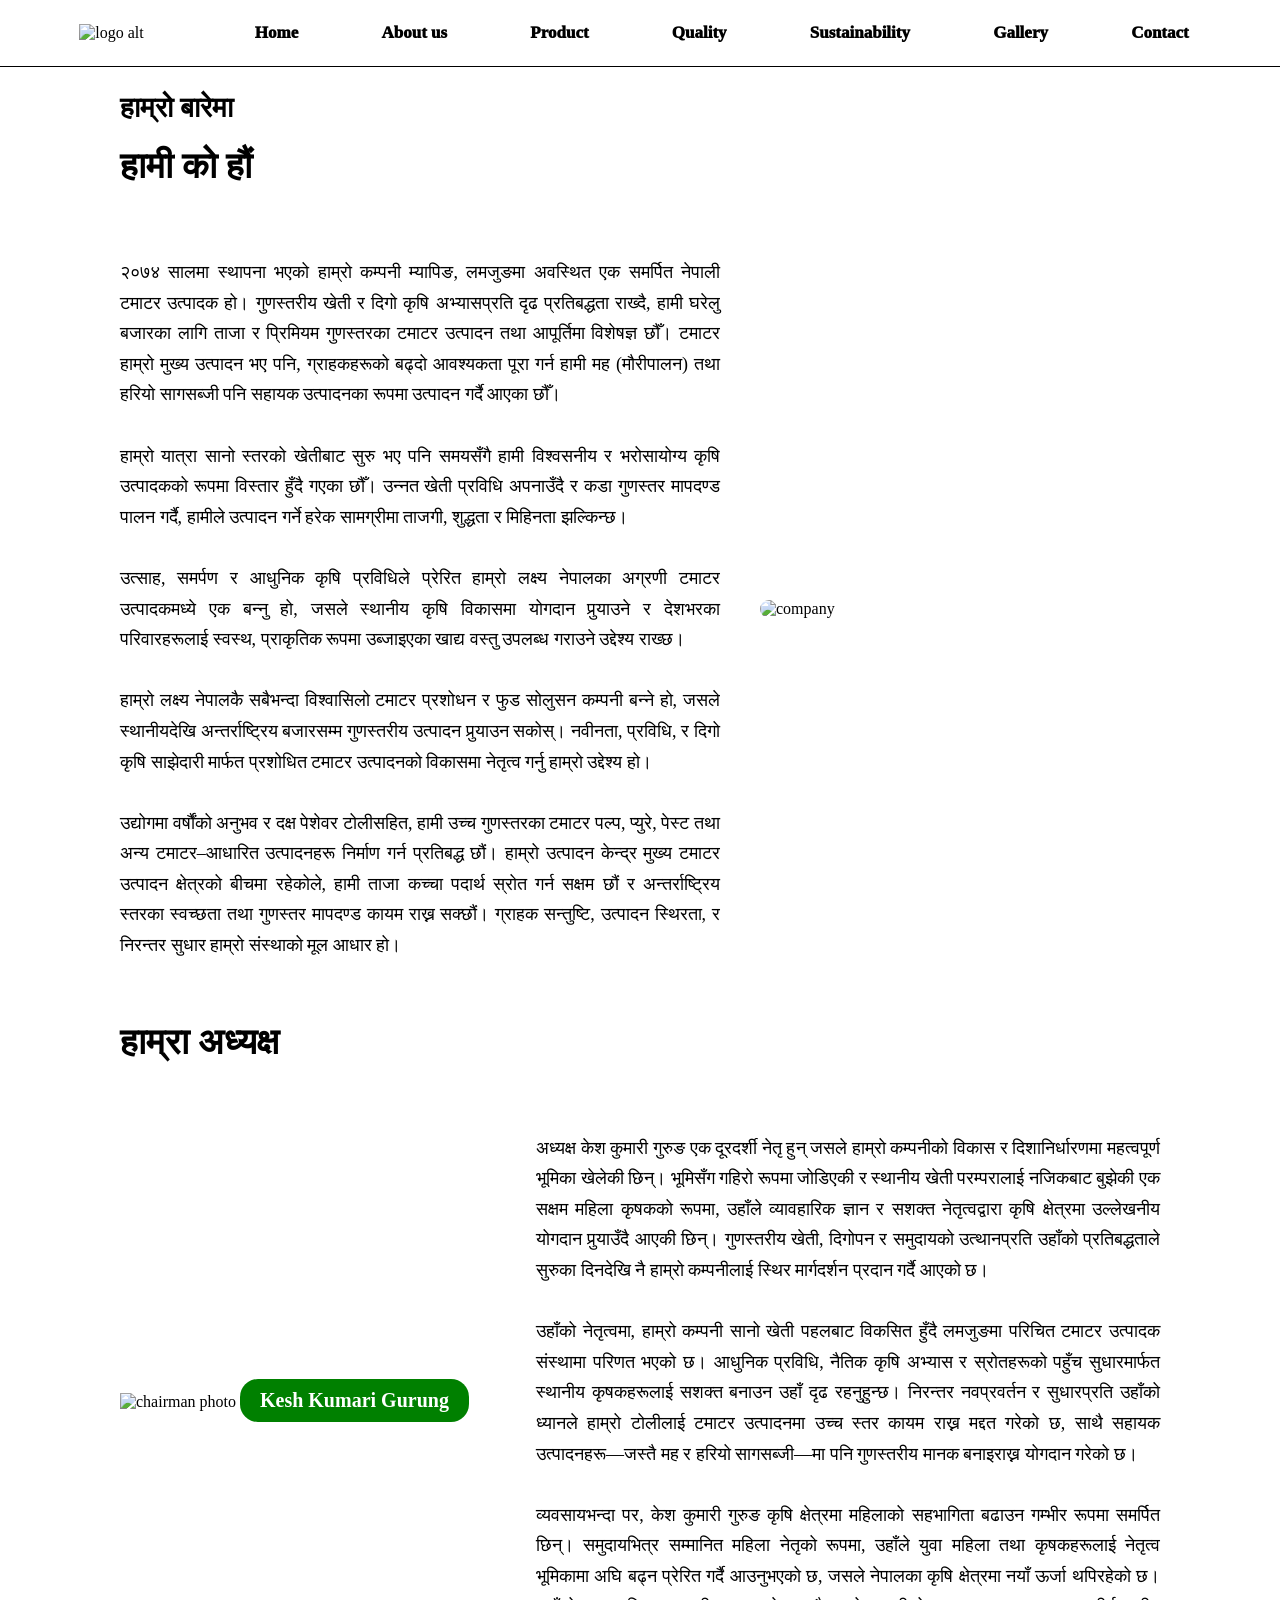
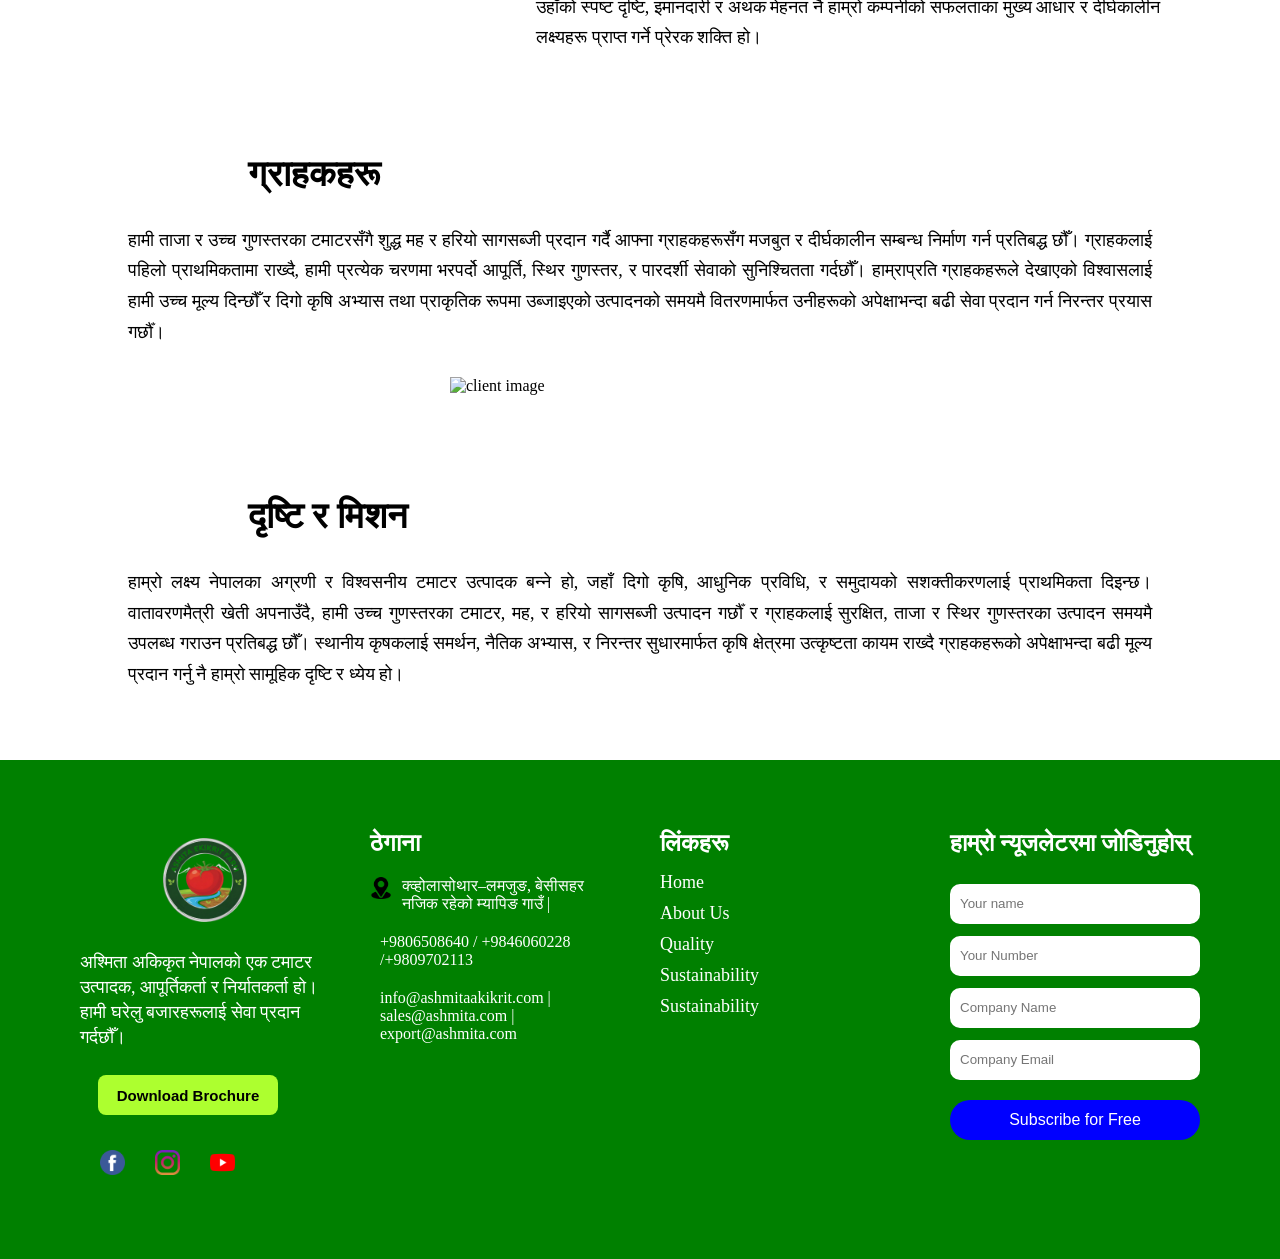
==== commit cfe98049: "Update about.html" ====
--- a/html/about.html
+++ b/html/about.html
@@ -117,12 +117,12 @@
             </div>
 
             <div class="info">
-                <img class="info-img" src="../image/phone-call.png" alt="">
+                <img class="info-img" src="./image/phone-call.png" alt="">
                 <p>+9806508640 / +9846060228 /+9809702113</p>
             </div>
 
             <div class="info">
-                <img class="info-img" src="../image/email.png" alt="">
+                <img class="info-img" src="image/email.png" alt="">
                 <p>info@ashmitaakikrit.com | sales@ashmita.com | export@ashmita.com</p>
             </div>
         </div>
@@ -170,3 +170,4 @@
 
 
 
+
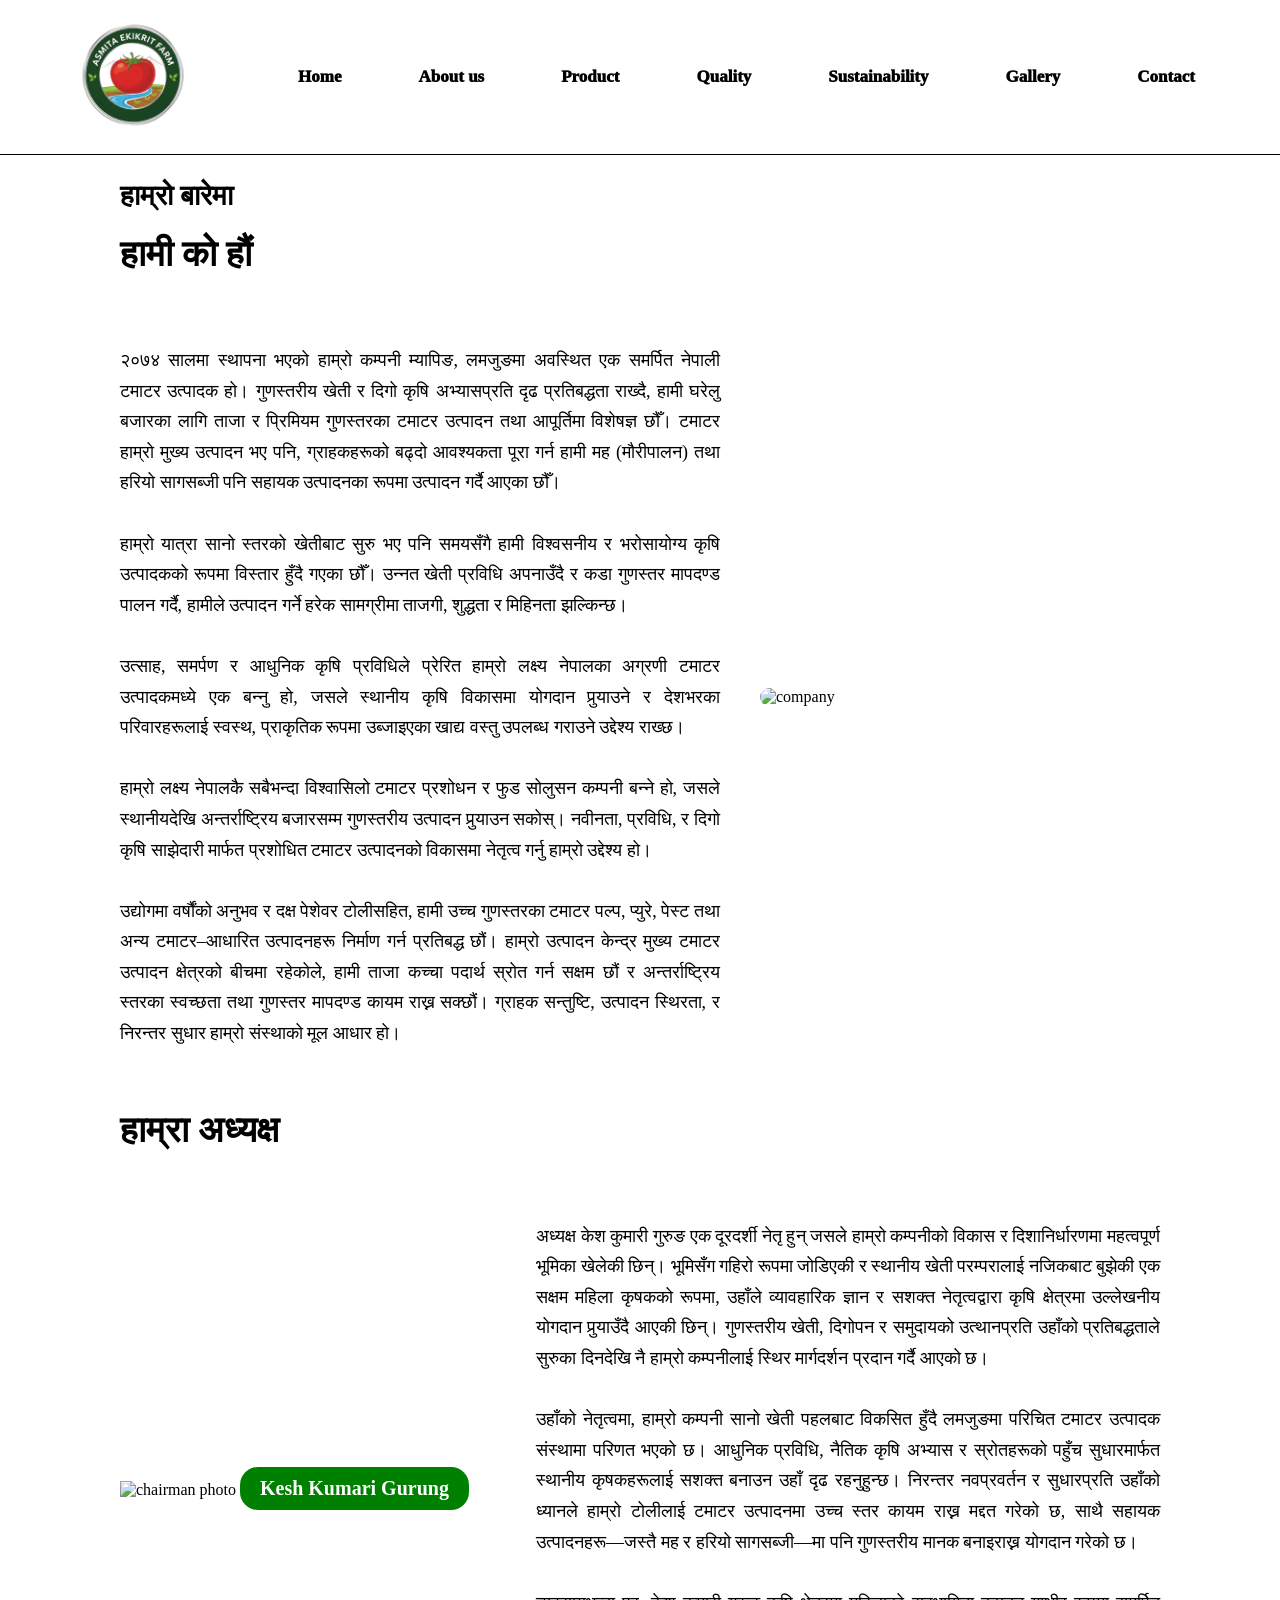
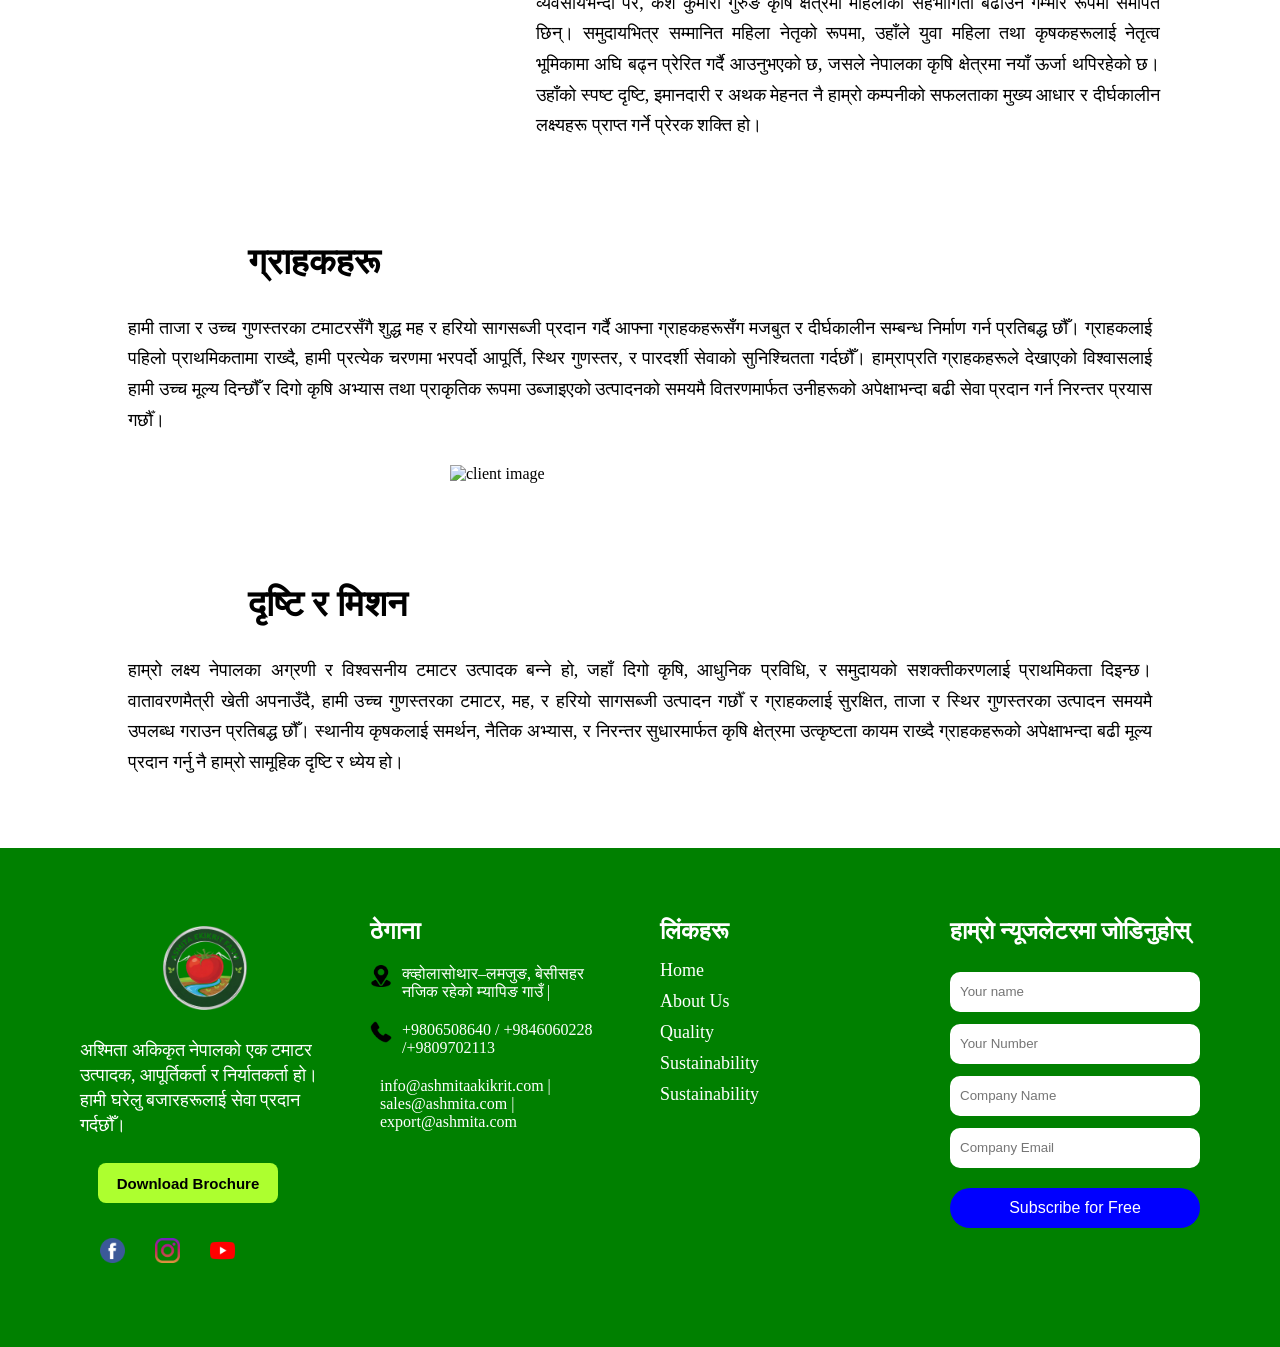
==== commit 043342c1: "Update about.html" ====
--- a/html/about.html
+++ b/html/about.html
@@ -10,7 +10,7 @@
          <header>        
         <nav id="navCont">
            <div id="logo">
-            <img id="logo-img" src="./image/logo-removebg-preview.png" alt="logo alt">
+            <img id="logo-img" src="../image/logo-removebg-preview.png" alt="logo alt">
         </div>
 
             <a class="nav" href="../index.html">Home</a>
@@ -49,7 +49,7 @@
         <h3 class="sub-heading">हाम्रा अध्यक्ष</h3>
         <div class="cont-item">
             <div>
-            <img id="img-chair" src="/image/ceo.jpg" alt="chairman photo">
+            <img id="img-chair" src="../image/ceo.jpg" alt="chairman photo">
             <h5 id="ceo-name">Kesh Kumari Gurung</h5>
             </div>
             <p class="company-p">अध्यक्ष केश कुमारी गुरुङ एक दूरदर्शी नेतृ हुन् जसले हाम्रो कम्पनीको विकास र दिशानिर्धारणमा महत्वपूर्ण भूमिका खेलेकी छिन्। भूमिसँग गहिरो रूपमा जोडिएकी र स्थानीय खेती परम्परालाई नजिकबाट बुझेकी एक सक्षम महिला कृषकको रूपमा, उहाँले व्यावहारिक ज्ञान र सशक्त नेतृत्वद्वारा कृषि क्षेत्रमा उल्लेखनीय योगदान पुर्‍याउँदै आएकी छिन्। गुणस्तरीय खेती, दिगोपन र समुदायको उत्थानप्रति उहाँको प्रतिबद्धताले सुरुका दिनदेखि नै हाम्रो कम्पनीलाई स्थिर मार्गदर्शन प्रदान गर्दै आएको छ।
@@ -72,7 +72,7 @@
         हाम्राप्रति ग्राहकहरूले देखाएको विश्वासलाई हामी उच्च मूल्य दिन्छौँ र दिगो कृषि अभ्यास तथा प्राकृतिक रूपमा उब्जाइएको उत्पादनको समयमै वितरणमार्फत उनीहरूको अपेक्षाभन्दा बढी सेवा प्रदान गर्न निरन्तर प्रयास गर्छौँ।
     </p>
 
-    <img id="client-img" src=".../image/client-removebg-preview.png" alt="client image">
+    <img id="client-img" src="../image/client-removebg-preview.png" alt="client image">
 </section>
 
 <section class="vision-mission">
@@ -117,7 +117,7 @@
             </div>
 
             <div class="info">
-                <img class="info-img" src="./image/phone-call.png" alt="">
+                <img class="info-img" src="../image/phone-call.png" alt="">
                 <p>+9806508640 / +9846060228 /+9809702113</p>
             </div>
 
@@ -171,3 +171,4 @@
 
 
 
+
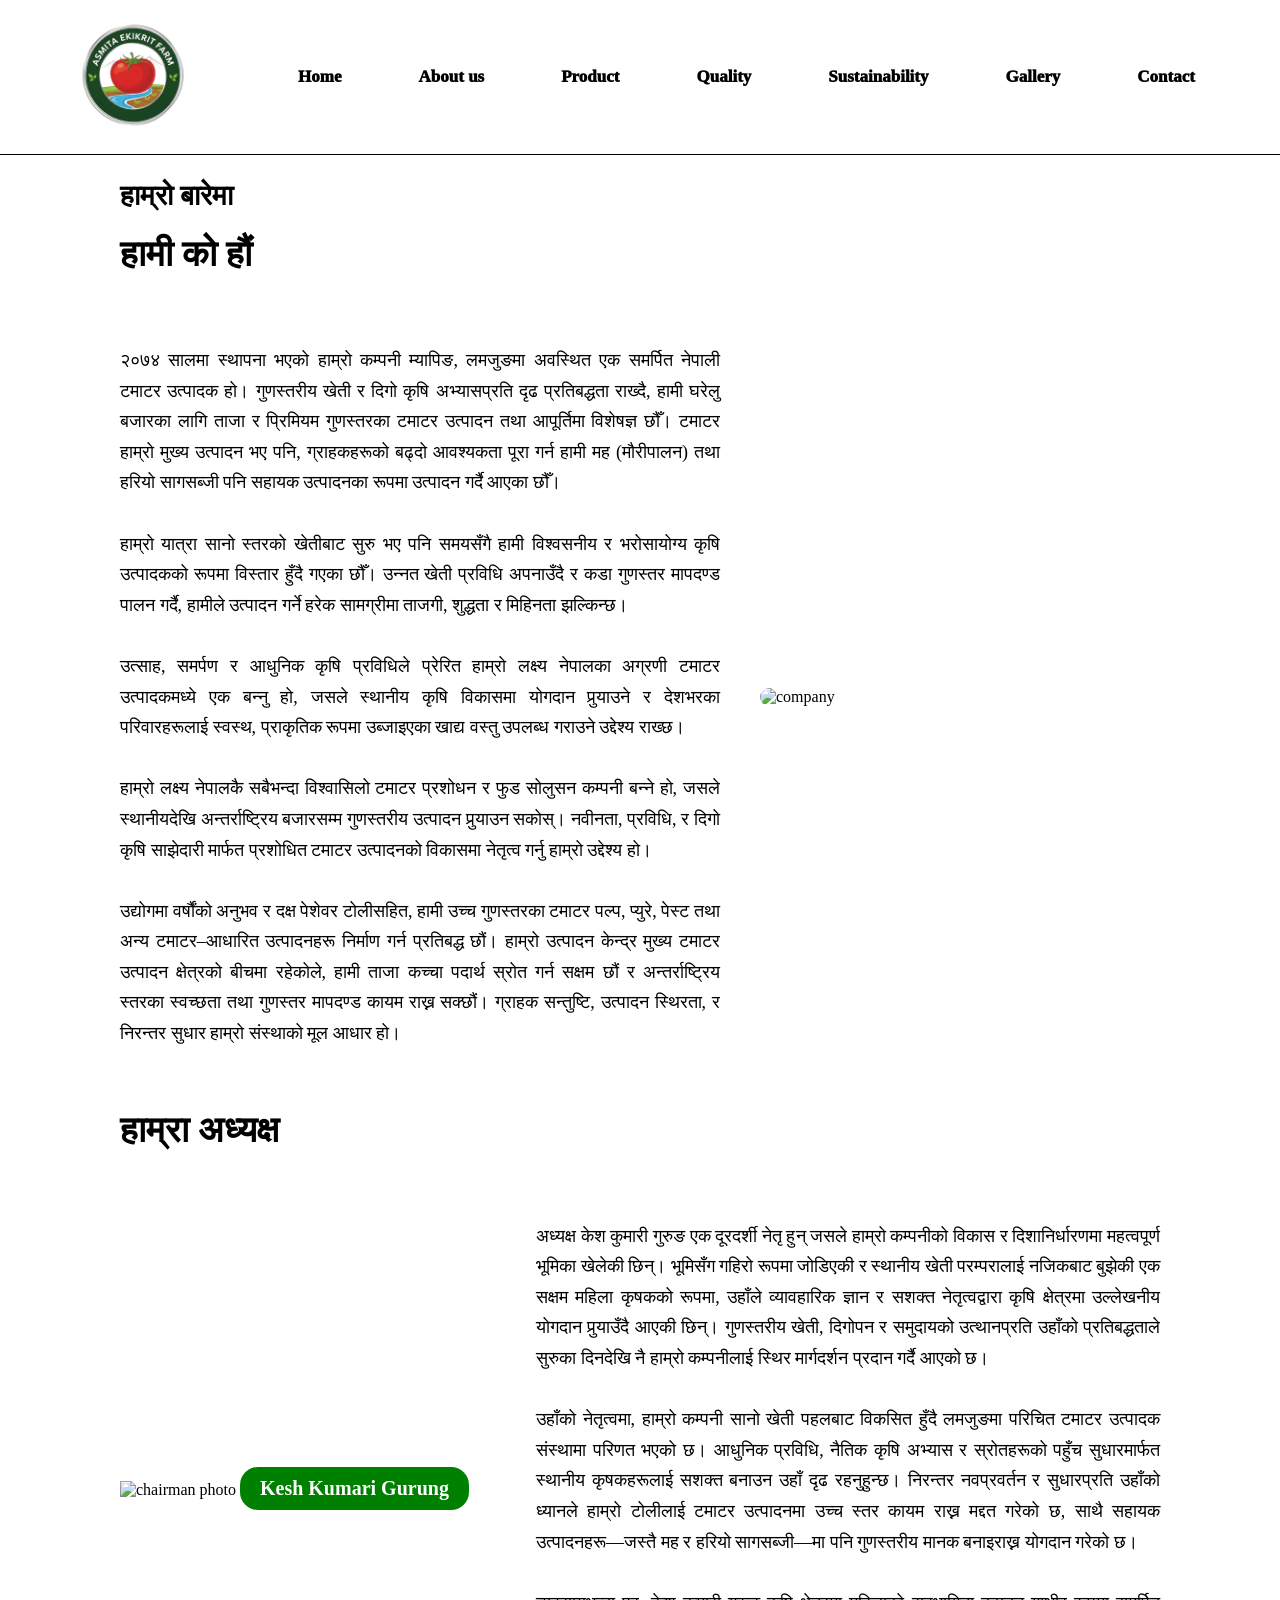
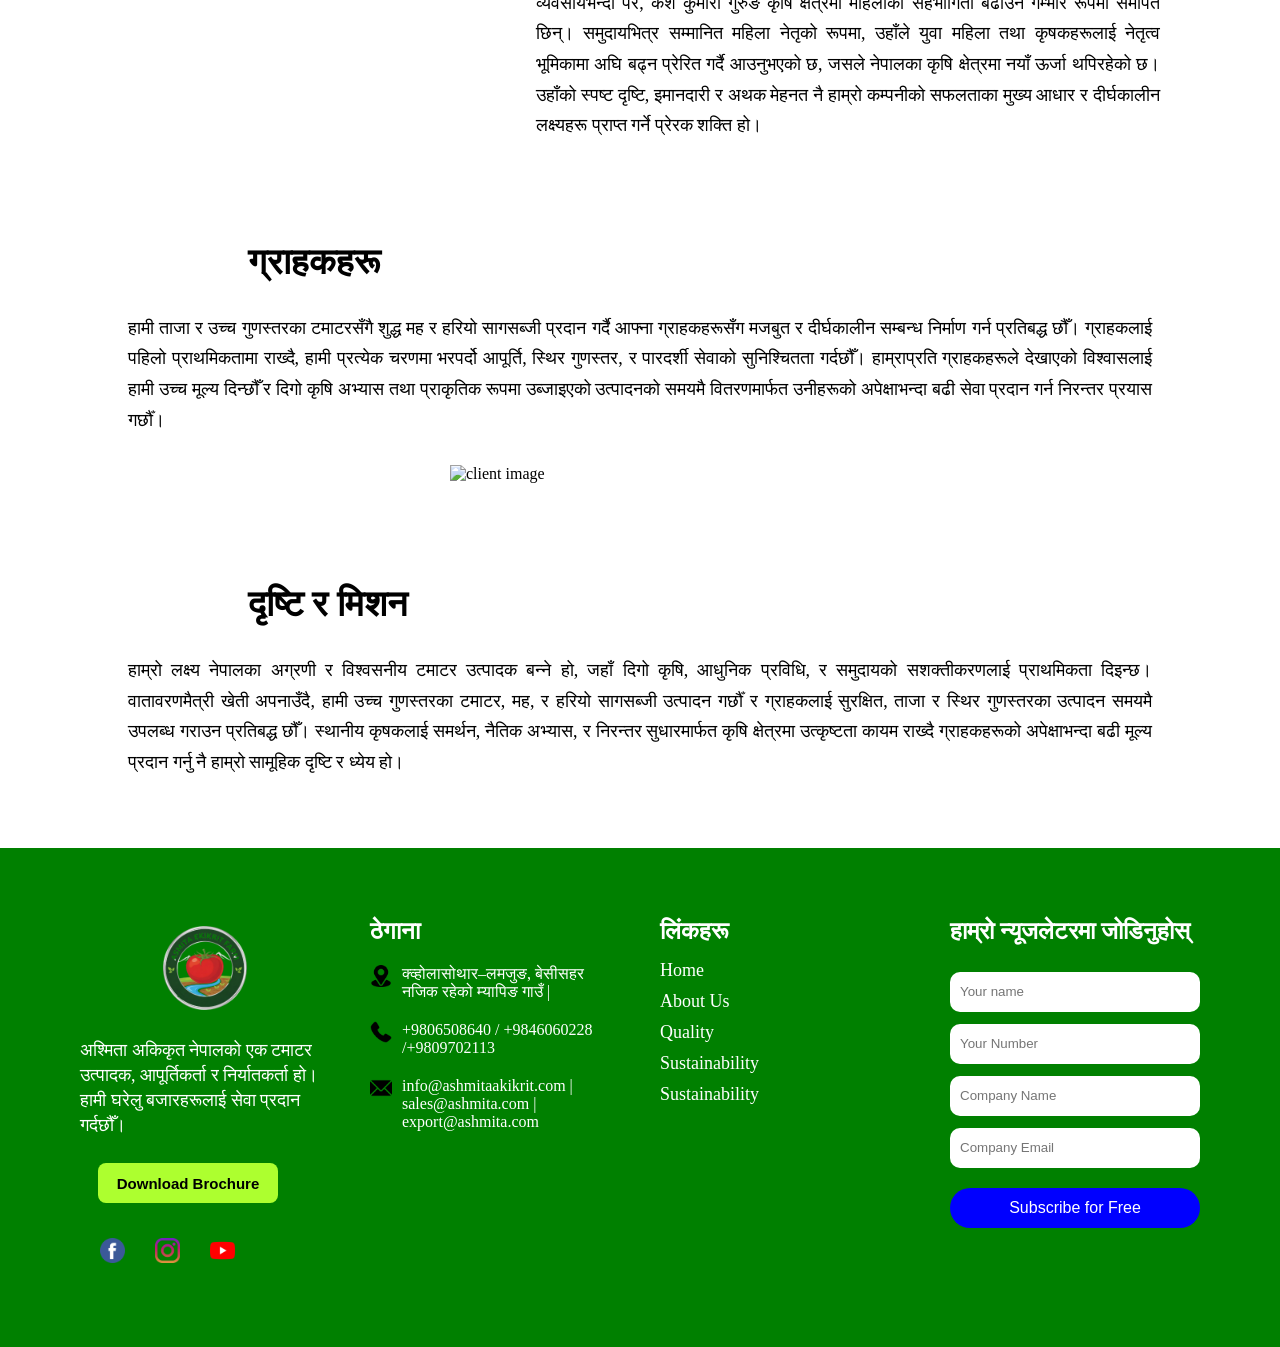
==== commit 52e40bea: "Update about.html" ====
--- a/html/about.html
+++ b/html/about.html
@@ -122,7 +122,7 @@
             </div>
 
             <div class="info">
-                <img class="info-img" src="image/email.png" alt="">
+                <img class="info-img" src="../image/email.png" alt="">
                 <p>info@ashmitaakikrit.com | sales@ashmita.com | export@ashmita.com</p>
             </div>
         </div>
@@ -172,3 +172,4 @@
 
 
 
+
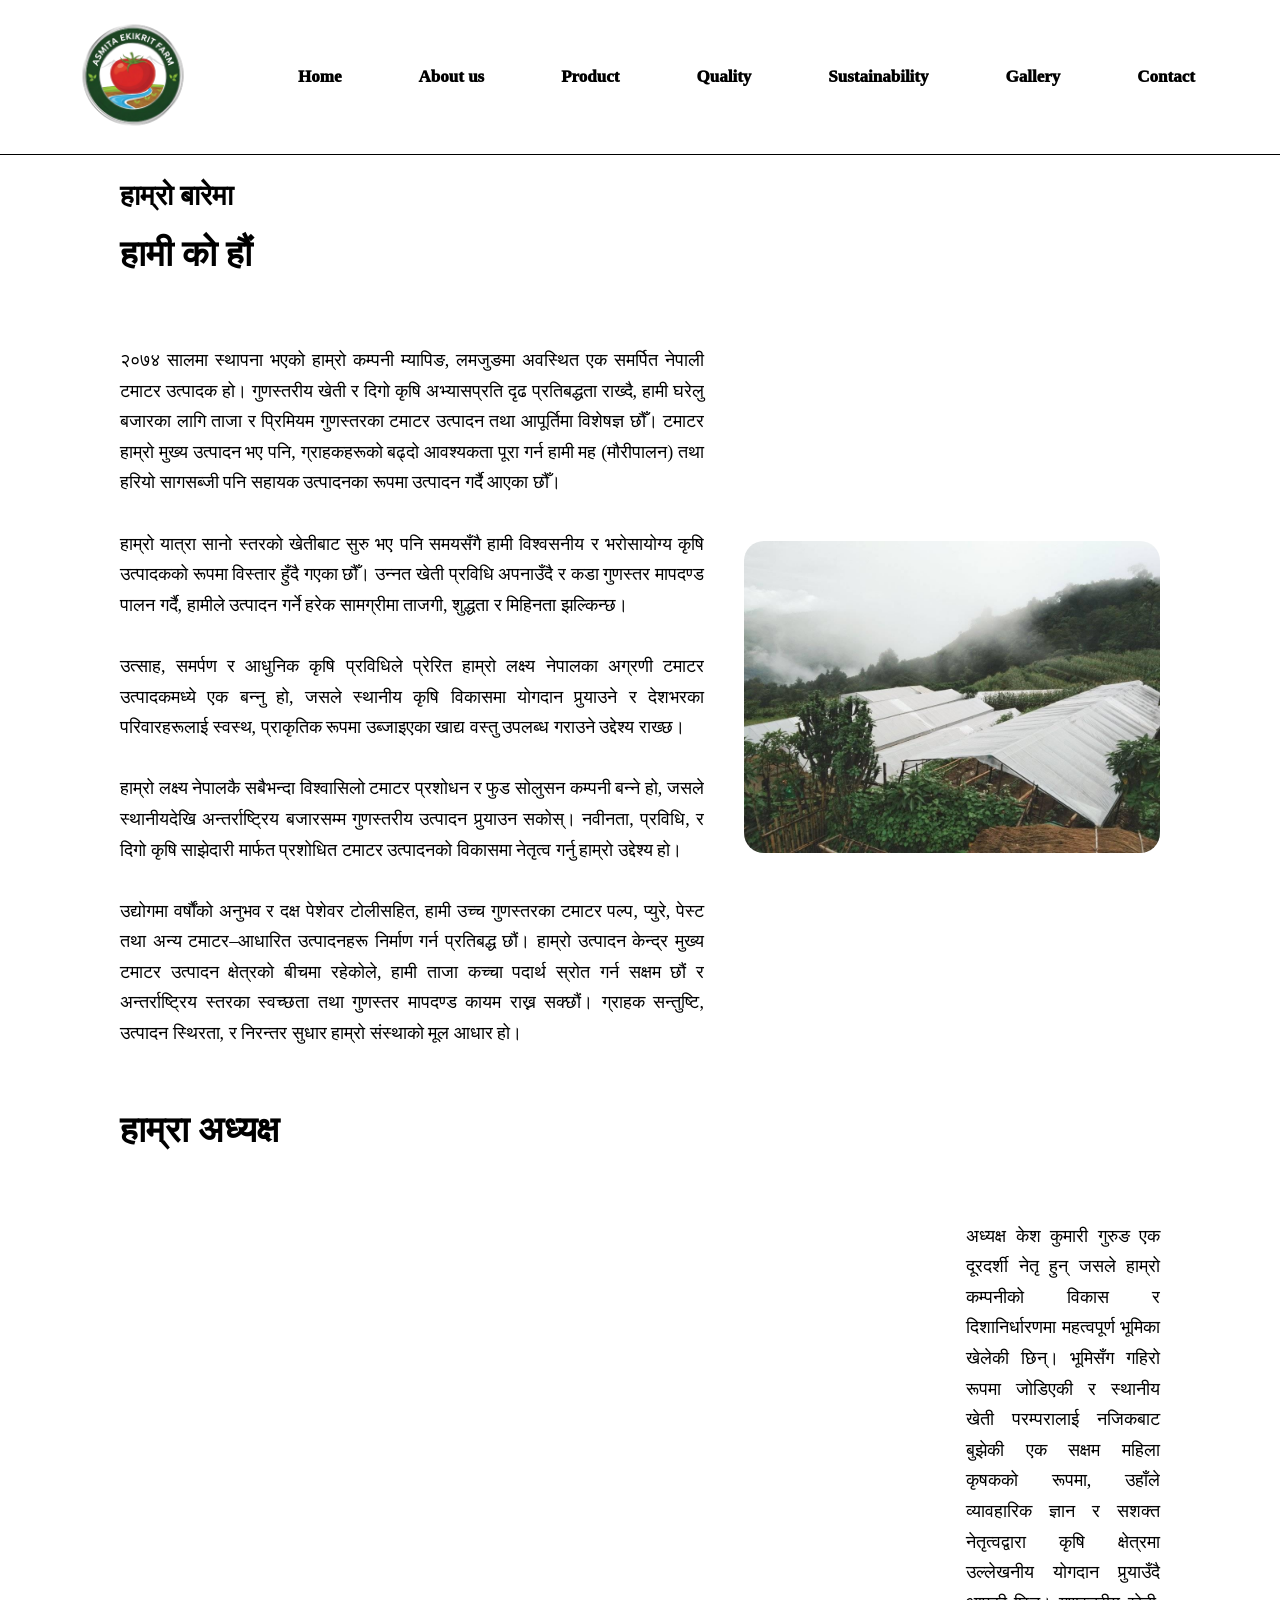
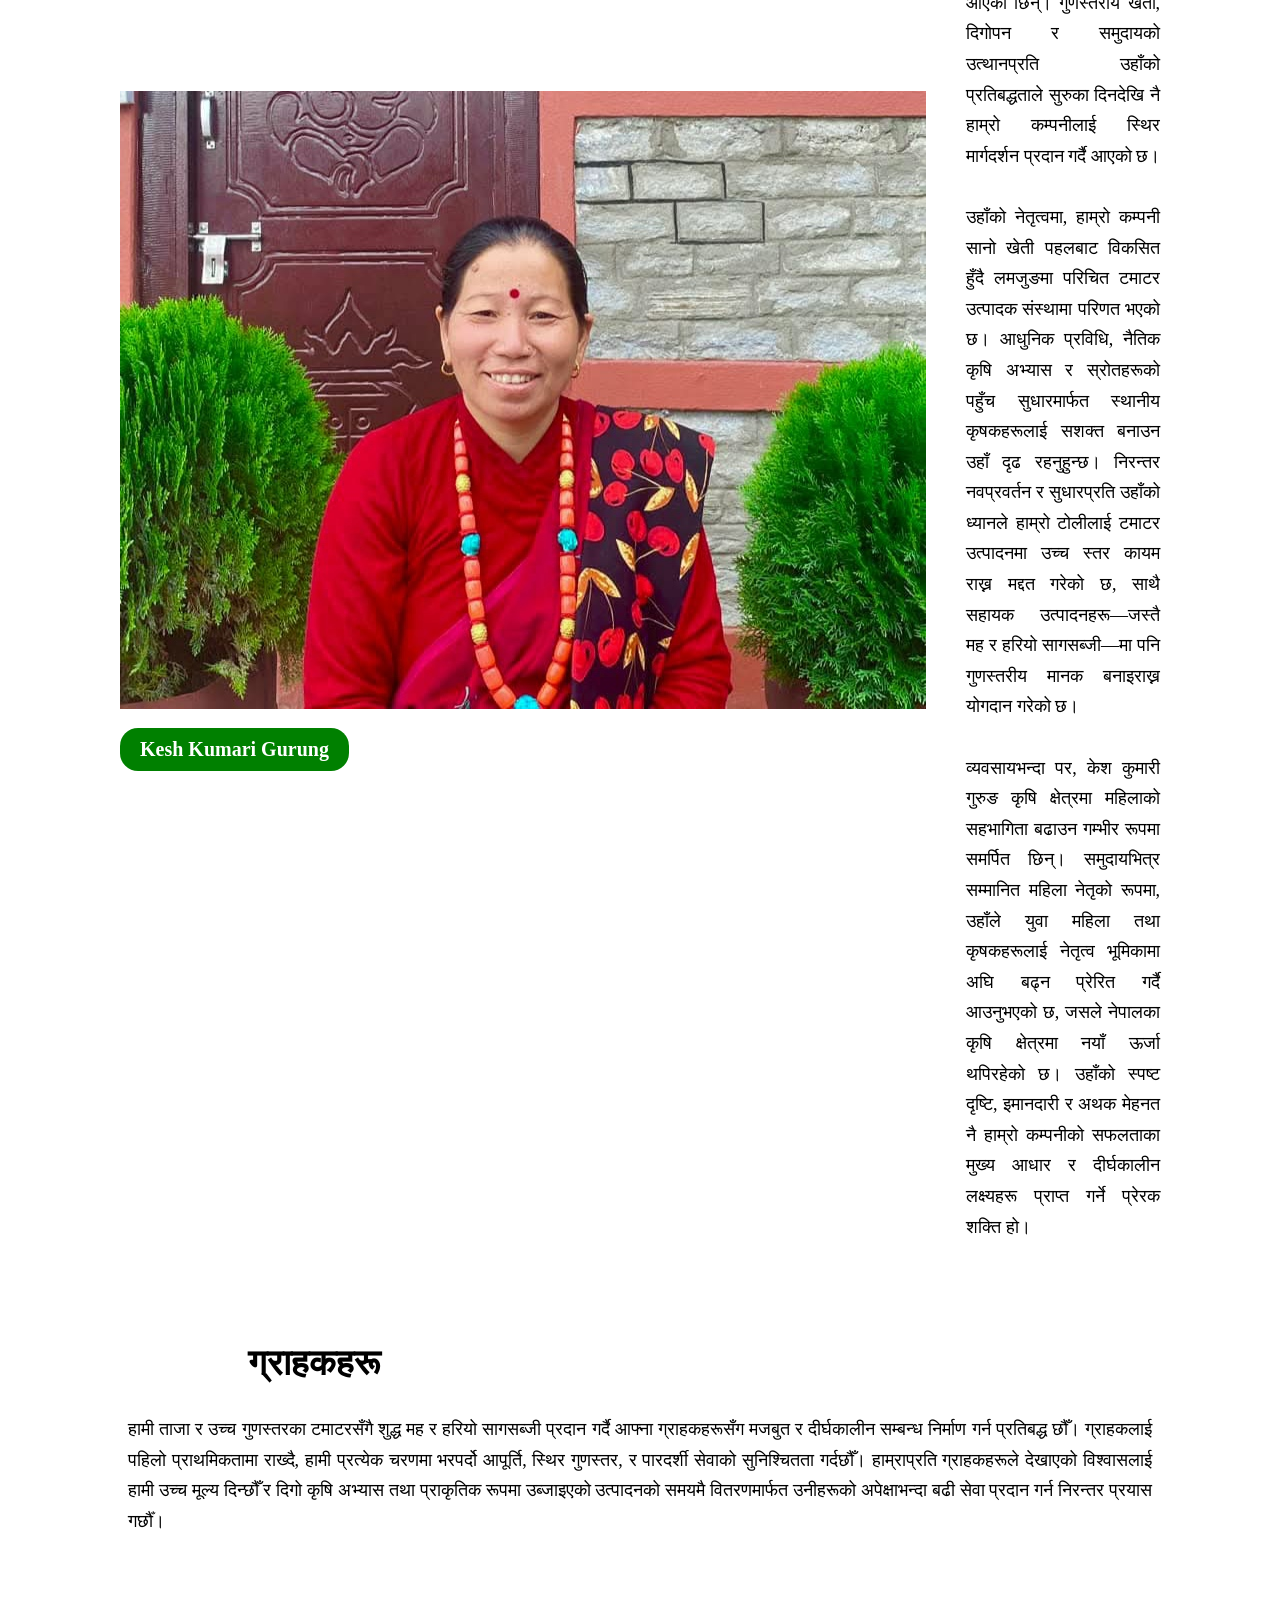
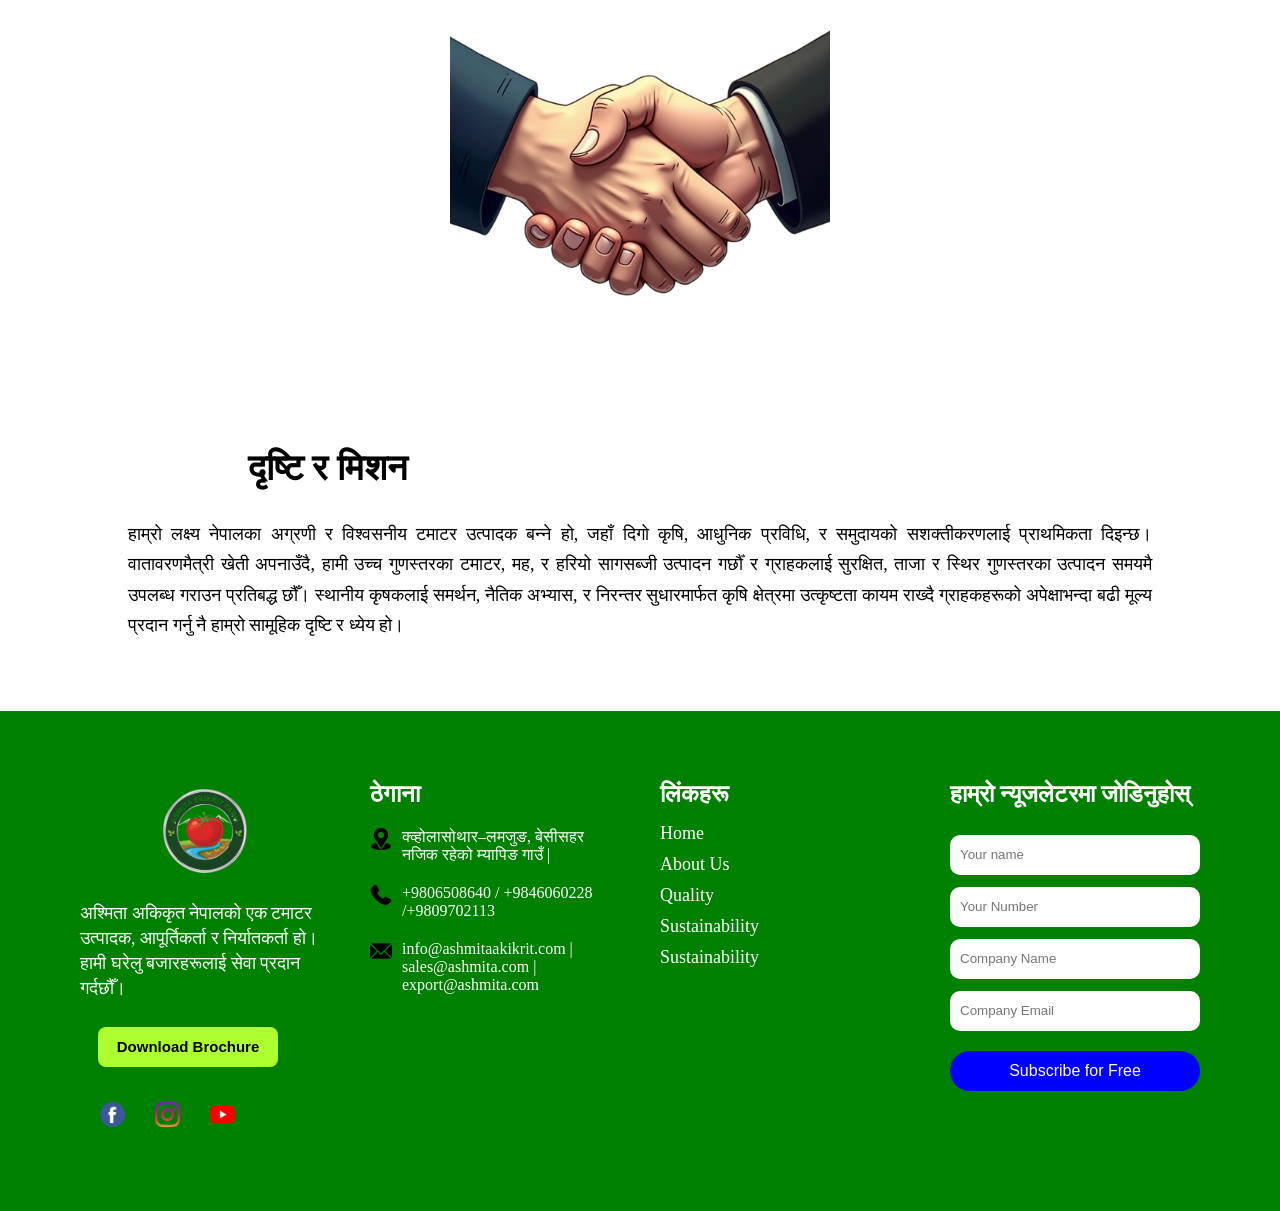
==== commit 70774172: "Update about.html" ====
--- a/html/about.html
+++ b/html/about.html
@@ -112,7 +112,8 @@
             <h3 class="info-he">ठेगाना</h3>
 
             <div class="info">
-               <a href="https://www.google.com/maps/place/Maping+%E0%A4%AE%E0%A4%AA%E0%A4%BF%E0%A4%99/@28.2542365,84.2413966,14.32z/data=!4m6!3m5!1s0x39959f0047cae0e9:0x9536aeb9dab28066!8m2!3d28.250669!4d84.262424!16s%2Fg%2F11lcmypb7j?entry=ttu&g_ep=EgoyMDI1MTIwMi4wIKXMDSoASAFQAw%3D%3D"> <img class="info-img" src="/image/location.png" alt="location"></a>
+               <a href="https://www.google.com/maps/place/Maping+%E0%A4%AE%E0%A4%AA%E0%A4%BF%E0%A4%99/@28.2542365,84.2413966,14.32z/data=!4m6!3m5!1s0x39959f0047cae0e9:0x9536aeb9dab28066!8m2!3d28.250669!4d84.262424!16s%2Fg%2F11lcmypb7j?entry=ttu&g_ep=EgoyMDI1MTIwMi4wIKXMDSoASAFQAw%3D%3D"> 
+                   <img class="info-img" src="../image/location.png" alt="location"></a>
                 <p>क्व्होलासोथार–लमजुङ, बेसीसहर नजिक रहेको म्यापिङ गाउँ |</p>
             </div>
 
@@ -173,3 +174,4 @@
 
 
 
+
